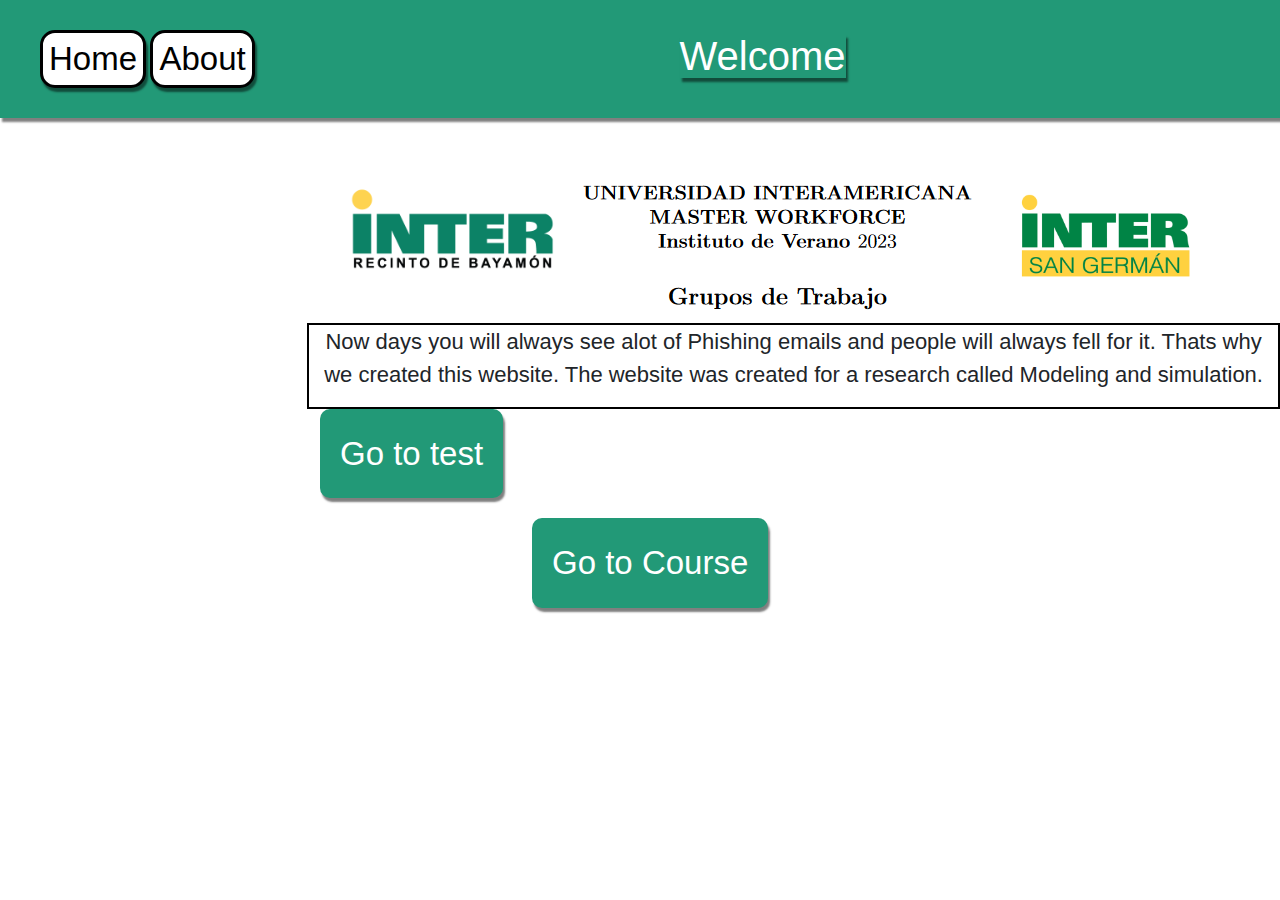
==== index.html @ 8c7a8329 "Added comments for better readability." ====
<!DOCTYPE html>
<html lang="en">

<head>
  <meta charset="utf-8" />
  <meta name="viewport" content="width=device-width, initial-scale=1" />

  <title>Phishing identification</title>

  <link href="CSS/style.css" type="text/css" rel="stylesheet" />
  <link rel="stylesheet" href="https://cdn.jsdelivr.net/npm/bootstrap@4.4.1/dist/css/bootstrap.min.css"
    integrity="sha384-Vkoo8x4CGsO3+Hhxv8T/Q5PaXtkKtu6ug5TOeNV6gBiFeWPGFN9MuhOf23Q9Ifjh" crossorigin="anonymous">
</head>

<body>

  <!-- Nav bar -->
  <div id="header">

    <div id="nav">

      <ul>
        <li><a href=""><button>Home</button></a></li>
        <li><a href=""><button>About</button></a></li>
        <l1 id="welcome-animation">Welcome</l1>
      </ul>

    </div>

  </div>
  <!-- Nav bar end -->

  <!-- Master Workforce img -->
  <img src="./images/Screenshot 2023-06-25 at 22-55-51 GruposProf_Est_MasterWorkforce_Junio2023 (6).pdf.png">

  <!-- Intro -->
  <div id=paragraph>

    <p>
      Now days you will always see alot of Phishing emails and people will always fell for it.
      Thats why we created this website. The website was created for a research called Modeling and simulation.
    </p>

  </div>
  <!-- Intro end -->

  <!-- Sidebar -->
  <div>

    <a href="quiz_page.html">
      <button id="test">Go to test</button>
    </a>
    <a href="course.html">
      <button id="test2">Go to Course</button>
    </a>

  </div>
  <!-- Sidebar end -->

</body>

</html>
---- CSS/style.css ----
body {
  background-color: rgb(213, 224, 232);
  margin: 0;
}


#test {/*Buttons */
  font-family: sans-serif;
  font-size: 33px;
  font-family: sans-serif;
  box-shadow: 2px 4px 2px rgba(0, 0, 0, 0.5);
  background-color: #297;
  color: #fff;
  border: 0px;
  border-radius: 10px;
  padding: 20px;
  cursor: pointer;
  margin-bottom: 20px;
  margin-left: 25%;
  transition: font-size 35px;
}

#test2 {
  font-family: sans-serif;
  font-size: 33px;
  font-family: sans-serif;
  box-shadow: 2px 4px 2px rgba(0, 0, 0, 0.5);
  background-color: #297;
  color: #fff;
  border: 0px;
  border-radius: 10px;
  padding: 20px;
  cursor: pointer;
  margin-bottom: 100px;
  margin-left: 532px;
  margin-right: 400px;
}

#test3 {
  font-family: sans-serif;
  font-size: 33px;
  background-color: #297;
  color: #fff;
  font-family: sans-serif;
  box-shadow: 2px 4px 2px rgba(0, 0, 0, 0.5);
  border: 0px;
  border-radius: 10px;
  padding: 20px;
  cursor: pointer;
  margin-bottom: 20px;
  margin-left: 50%;
}

#test:hover {
  background-color: #3a8;
}

#test2:hover {
  background-color: #3a8;
}

#test3:hover {
  background-color: #3a8;
}

#nav {
  text-align: left;
  font-family: sans-serif;
  box-shadow: 2px 4px 2px rgba(0, 0, 0, 0.5);
  border-color: black;
  padding-top: 0px;
}

#header {
  background-color: #297;
  position: sticky;
  top: 0;
  left: 0;
  right: 0;
  width: 100%;
}

#question-style section {
  margin-left: 36.5%;
  border: 5px solid black;
  margin-bottom: 10px;
  width: 500px;
  font-size: 25px;
  background-color: #fff;
}

label:hover {
  background-color: #3a8;
}

@keyframes welcome {
  0% {
    opacity: 0;
  }

  100% {
    opacity: 1;
  }
}

#welcome-animation {
  font-size: 40px;
  font-family: sans-serif;
  box-shadow: 2px 4px 2px rgba(0, 0, 0, 0.5);
  color: #fff;
  margin-left: 33.9%;
  padding-top: 0px;
  animation-name: welcome;
  animation-duration: 4s;
}

ul li button {
  border: 3px solid black;
  border-radius: 15px;
  background-color: #fff;
  font-size: 33px;
  font-family: sans-serif;
  box-shadow: 2px 4px 2px rgba(0, 0, 0, 0.5);
  cursor: pointer;
  font-family: sans-serif;
  margin-top: 30px;
  margin-bottom: 30px;
}

ul li button:hover {
  background-color: yellow;
}

#paragraph {
  font-size: 22px;
  text-align: center;
  border: 2px solid black;
  margin-left: 24%;
  max-width: 1000px;
}

li {
  display: inline;
  align-items: center;
  text-align: center;
}

img {
  margin-left: 25%;
  margin-bottom: 10px;
}

h1 {
  text-align: center;
}
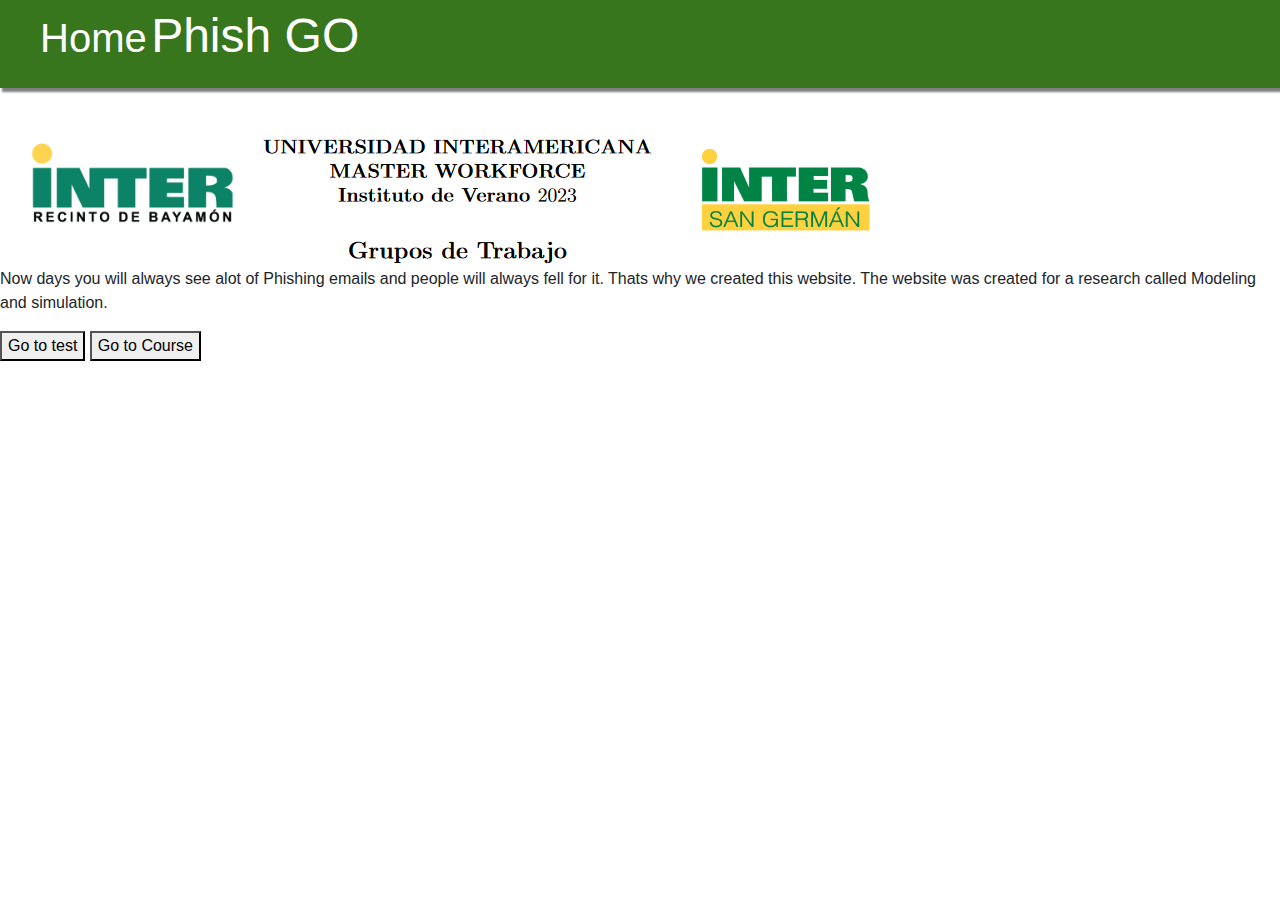
==== commit 5cad8b7e: "Changes to nav bar" ====
--- a/index.html
+++ b/index.html
@@ -7,7 +7,7 @@
 
   <title>Phishing identification</title>
 
-  <link href="CSS/style.css" type="text/css" rel="stylesheet" />
+  <link href="CSS/style.css" type="text/css" rel="stylesheet">
   <link rel="stylesheet" href="https://cdn.jsdelivr.net/npm/bootstrap@4.4.1/dist/css/bootstrap.min.css"
     integrity="sha384-Vkoo8x4CGsO3+Hhxv8T/Q5PaXtkKtu6ug5TOeNV6gBiFeWPGFN9MuhOf23Q9Ifjh" crossorigin="anonymous">
 </head>
@@ -20,9 +20,10 @@
     <div id="nav">
 
       <ul>
-        <li><a href=""><button>Home</button></a></li>
-        <li><a href=""><button>About</button></a></li>
-        <l1 id="welcome-animation">Welcome</l1>
+        <li><a id = "navlinks" href="index.html">Home</a></li>
+
+        <l1 id="logo">Phish GO</l1>
+
       </ul>
 
     </div>
--- a/CSS/style.css
+++ b/CSS/style.css
@@ -1,70 +1,35 @@
+:root {
+  --main-color: #ffffff;
+  --secondary-color1: #FBD37B;
+  --secondary-color2: #38761d;
+  --main-font: 'Poppins', sans-serif;
+}
+
 body {
-  background-color: rgb(213, 224, 232);
+  background-color: var(--main-color);
+  font-family: var(--main-font);
   margin: 0;
 }
 
-
-#test {/*Buttons */
-  font-family: sans-serif;
-  font-size: 33px;
-  font-family: sans-serif;
-  box-shadow: 2px 4px 2px rgba(0, 0, 0, 0.5);
-  background-color: #297;
-  color: #fff;
-  border: 0px;
-  border-radius: 10px;
-  padding: 20px;
-  cursor: pointer;
-  margin-bottom: 20px;
-  margin-left: 25%;
-  transition: font-size 35px;
+a {
+  text-decoration: none;
 }
 
-#test2 {
-  font-family: sans-serif;
-  font-size: 33px;
-  font-family: sans-serif;
-  box-shadow: 2px 4px 2px rgba(0, 0, 0, 0.5);
-  background-color: #297;
-  color: #fff;
-  border: 0px;
-  border-radius: 10px;
-  padding: 20px;
-  cursor: pointer;
-  margin-bottom: 100px;
-  margin-left: 532px;
-  margin-right: 400px;
+#navlinks {
+  text-decoration: none;
+  font-size: 2.5rem;
+  color: var(--main-color);
 }
 
-#test3 {
-  font-family: sans-serif;
-  font-size: 33px;
-  background-color: #297;
-  color: #fff;
-  font-family: sans-serif;
-  box-shadow: 2px 4px 2px rgba(0, 0, 0, 0.5);
-  border: 0px;
-  border-radius: 10px;
-  padding: 20px;
-  cursor: pointer;
-  margin-bottom: 20px;
-  margin-left: 50%;
-}
-
-#test:hover {
-  background-color: #3a8;
-}
-
-#test2:hover {
-  background-color: #3a8;
-}
-
-#test3:hover {
-  background-color: #3a8;
+#navlinks:hover {
+  color: var(--secondary-color1);
 }
 
 #nav {
-  text-align: left;
+  display: flex;
+  justify-content: space-between;
+  align-items: center;
+  text-align: center;
   font-family: sans-serif;
   box-shadow: 2px 4px 2px rgba(0, 0, 0, 0.5);
   border-color: black;
@@ -72,7 +37,7 @@
 }
 
 #header {
-  background-color: #297;
+  background-color: var(--secondary-color2);
   position: sticky;
   top: 0;
   left: 0;
@@ -80,63 +45,25 @@
   width: 100%;
 }
 
-#question-style section {
-  margin-left: 36.5%;
-  border: 5px solid black;
-  margin-bottom: 10px;
-  width: 500px;
-  font-size: 25px;
-  background-color: #fff;
-}
-
-label:hover {
-  background-color: #3a8;
-}
-
-@keyframes welcome {
+@keyframes fade-in {
   0% {
     opacity: 0;
+    transform: translateY(-20px);
   }
-
   100% {
     opacity: 1;
+    transform: translateY(0);
   }
 }
 
-#welcome-animation {
-  font-size: 40px;
-  font-family: sans-serif;
-  box-shadow: 2px 4px 2px rgba(0, 0, 0, 0.5);
+#logo {
+  font-size: 3rem;
+  font-family: var(--main-font);
   color: #fff;
-  margin-left: 33.9%;
-  padding-top: 0px;
-  animation-name: welcome;
-  animation-duration: 4s;
-}
-
-ul li button {
-  border: 3px solid black;
-  border-radius: 15px;
-  background-color: #fff;
-  font-size: 33px;
-  font-family: sans-serif;
-  box-shadow: 2px 4px 2px rgba(0, 0, 0, 0.5);
-  cursor: pointer;
-  font-family: sans-serif;
-  margin-top: 30px;
-  margin-bottom: 30px;
-}
-
-ul li button:hover {
-  background-color: yellow;
-}
-
-#paragraph {
-  font-size: 22px;
   text-align: center;
-  border: 2px solid black;
-  margin-left: 24%;
-  max-width: 1000px;
+  justify-content: center;
+  display: inline-block;
+  animation: fade-in 1s ease-in-out;
 }
 
 li {
@@ -145,11 +72,6 @@
   text-align: center;
 }
 
-img {
-  margin-left: 25%;
-  margin-bottom: 10px;
-}
-
 h1 {
   text-align: center;
-}+}
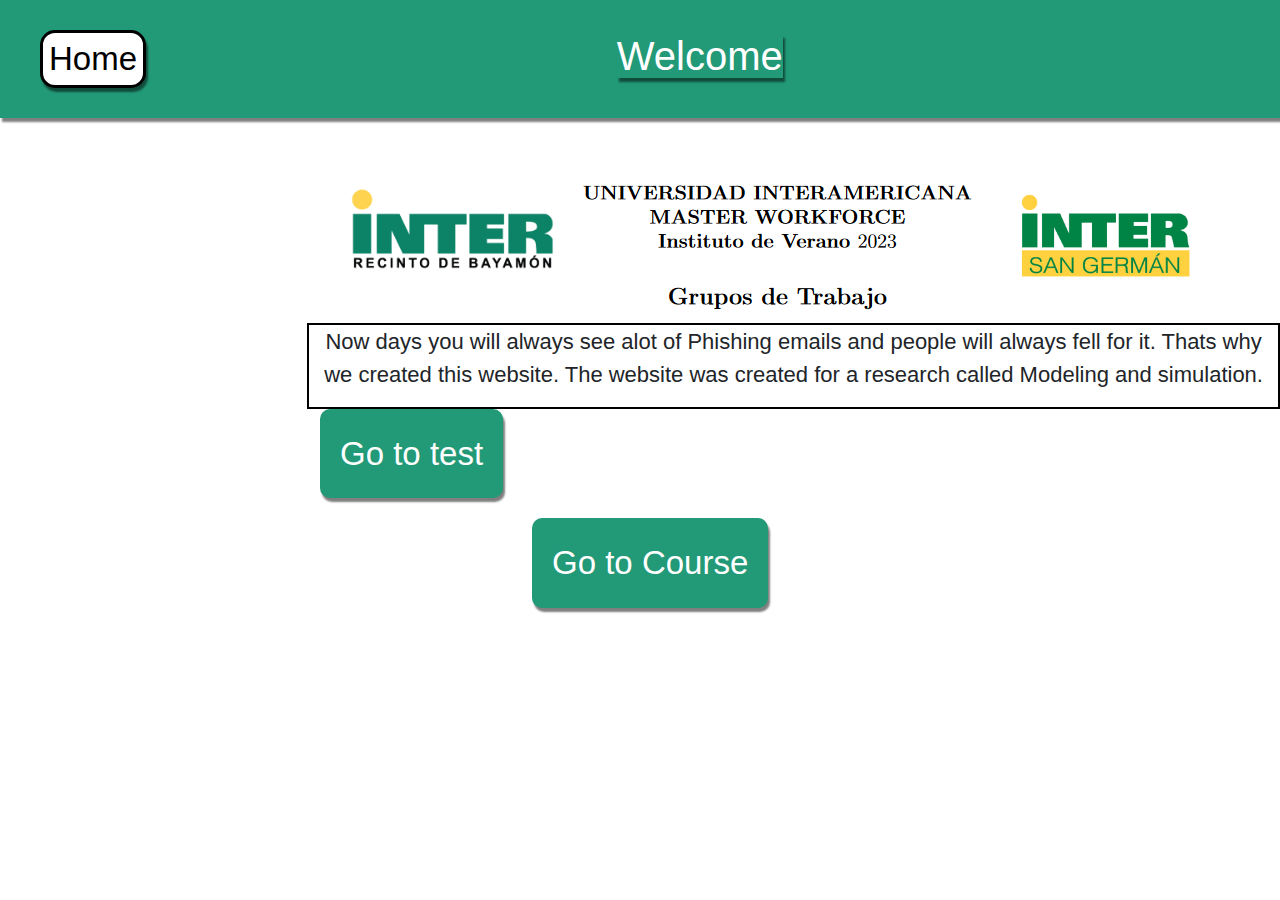
==== commit 75dbbcd6: "added questions" ====
--- a/index.html
+++ b/index.html
@@ -7,7 +7,7 @@
 
   <title>Phishing identification</title>
 
-  <link href="CSS/style.css" type="text/css" rel="stylesheet">
+  <link href="CSS/style.css" type="text/css" rel="stylesheet" />
   <link rel="stylesheet" href="https://cdn.jsdelivr.net/npm/bootstrap@4.4.1/dist/css/bootstrap.min.css"
     integrity="sha384-Vkoo8x4CGsO3+Hhxv8T/Q5PaXtkKtu6ug5TOeNV6gBiFeWPGFN9MuhOf23Q9Ifjh" crossorigin="anonymous">
 </head>
@@ -20,10 +20,8 @@
     <div id="nav">
 
       <ul>
-        <li><a id = "navlinks" href="index.html">Home</a></li>
-
-        <l1 id="logo">Phish GO</l1>
-
+        <li><a href=""><button>Home</button></a></li>
+        <l1 id="welcome-animation">Welcome</l1>
       </ul>
 
     </div>
@@ -59,5 +57,4 @@
   <!-- Sidebar end -->
 
 </body>
-
 </html>--- a/CSS/style.css
+++ b/CSS/style.css
@@ -1,35 +1,70 @@
-:root {
-  --main-color: #ffffff;
-  --secondary-color1: #FBD37B;
-  --secondary-color2: #38761d;
-  --main-font: 'Poppins', sans-serif;
-}
-
 body {
-  background-color: var(--main-color);
-  font-family: var(--main-font);
+  background-color: rgb(213, 224, 232);
   margin: 0;
 }
 
-a {
-  text-decoration: none;
+
+#test {/*Buttons */
+  font-family: sans-serif;
+  font-size: 33px;
+  font-family: sans-serif;
+  box-shadow: 2px 4px 2px rgba(0, 0, 0, 0.5);
+  background-color: #297;
+  color: #fff;
+  border: 0px;
+  border-radius: 10px;
+  padding: 20px;
+  cursor: pointer;
+  margin-bottom: 20px;
+  margin-left: 25%;
+  transition: font-size 35px;
 }
 
-#navlinks {
-  text-decoration: none;
-  font-size: 2.5rem;
-  color: var(--main-color);
+#test2 {
+  font-family: sans-serif;
+  font-size: 33px;
+  font-family: sans-serif;
+  box-shadow: 2px 4px 2px rgba(0, 0, 0, 0.5);
+  background-color: #297;
+  color: #fff;
+  border: 0px;
+  border-radius: 10px;
+  padding: 20px;
+  cursor: pointer;
+  margin-bottom: 100px;
+  margin-left: 532px;
+  margin-right: 400px;
 }
 
-#navlinks:hover {
-  color: var(--secondary-color1);
+#test3 {
+  font-family: sans-serif;
+  font-size: 33px;
+  background-color: #297;
+  color: #fff;
+  font-family: sans-serif;
+  box-shadow: 2px 4px 2px rgba(0, 0, 0, 0.5);
+  border: 0px;
+  border-radius: 10px;
+  padding: 20px;
+  cursor: pointer;
+  margin-bottom: 20px;
+  margin-left: 50%;
+}
+
+#test:hover {
+  background-color: #3a8;
+}
+
+#test2:hover {
+  background-color: #3a8;
+}
+
+#test3:hover {
+  background-color: #3a8;
 }
 
 #nav {
-  display: flex;
-  justify-content: space-between;
-  align-items: center;
-  text-align: center;
+  text-align: left;
   font-family: sans-serif;
   box-shadow: 2px 4px 2px rgba(0, 0, 0, 0.5);
   border-color: black;
@@ -37,7 +72,7 @@
 }
 
 #header {
-  background-color: var(--secondary-color2);
+  background-color: #297;
   position: sticky;
   top: 0;
   left: 0;
@@ -45,25 +80,74 @@
   width: 100%;
 }
 
-@keyframes fade-in {
+#question-style section {
+  margin-left: 36.5%;
+  border: 5px solid black;
+  margin-bottom: 10px;
+  width: 500px;
+  font-size: 25px;
+  background-color: #fff;
+}
+
+label:hover {
+  background-color: #3a8;
+}
+
+@keyframes welcome {
   0% {
     opacity: 0;
-    transform: translateY(-20px);
   }
+
   100% {
     opacity: 1;
-    transform: translateY(0);
   }
 }
 
-#logo {
-  font-size: 3rem;
-  font-family: var(--main-font);
+#welcome-animation {
+  font-size: 40px;
+  font-family: sans-serif;
+  box-shadow: 2px 4px 2px rgba(0, 0, 0, 0.5);
   color: #fff;
+  margin-left: 37.6%;
+  padding-top: 0px;
+  animation-name: welcome;
+  animation-duration: 4s;
+}
+
+#second-welcome-animation {
+  font-size: 40px;
+  font-family: sans-serif;
+  box-shadow: 2px 4px 2px rgba(0, 0, 0, 0.5);
+  color: #fff;
+  margin-left: 40%;
+  padding-top: 0px;
+  animation-name: welcome;
+  animation-duration: 4s;
+}
+
+ul li button {
+  border: 3px solid black;
+  border-radius: 15px;
+  background-color: #fff;
+  font-size: 33px;
+  font-family: sans-serif;
+  box-shadow: 2px 4px 2px rgba(0, 0, 0, 0.5);
+  cursor: pointer;
+  font-family: sans-serif;
+  margin-top: 30px;
+  margin-bottom: 30px;
+}
+
+ul li button:hover {
+  background-color: yellow;
+}
+
+#paragraph {
+  font-size: 22px;
   text-align: center;
-  justify-content: center;
-  display: inline-block;
-  animation: fade-in 1s ease-in-out;
+  border: 2px solid black;
+  margin-left: 24%;
+  max-width: 1000px;
 }
 
 li {
@@ -72,6 +156,11 @@
   text-align: center;
 }
 
+img {
+  margin-left: 25%;
+  margin-bottom: 10px;
+}
+
 h1 {
   text-align: center;
-}
+}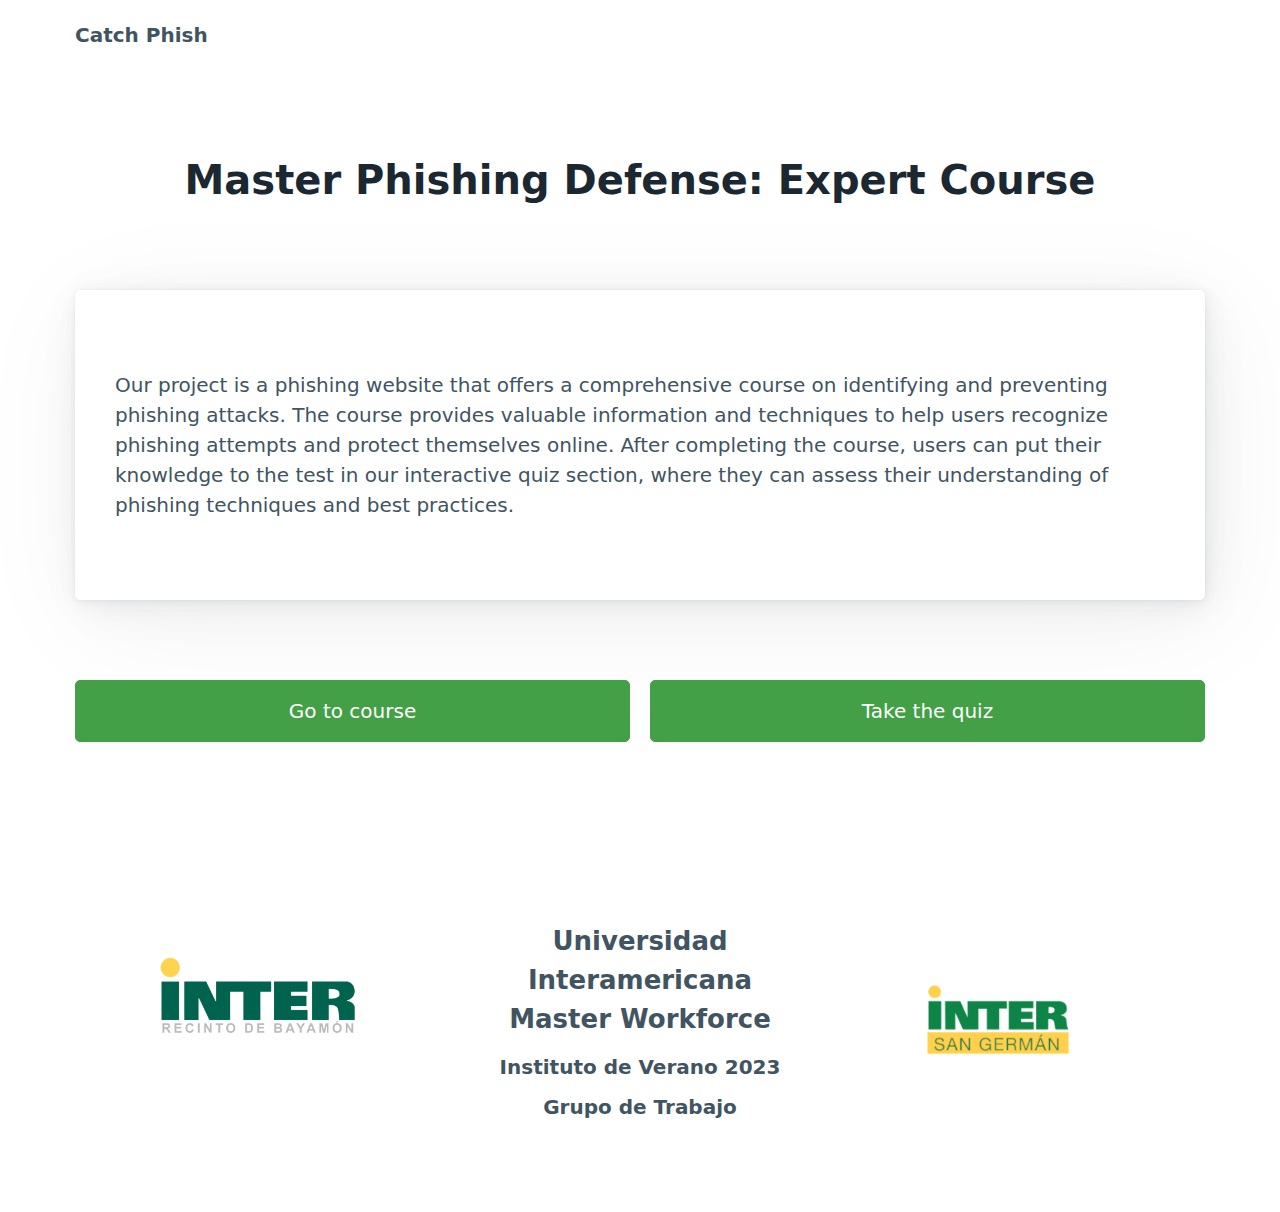
==== commit 916b1a26: "Website Remake" ====
--- a/index.html
+++ b/index.html
@@ -1,60 +1,65 @@
 <!DOCTYPE html>
 <html lang="en">
+  <head>
+    <meta charset="UTF-8" />
+    <meta name="viewport" content="width=device-width, initial-scale=1.0" />
+    <title>Catch Phish</title>
 
-<head>
-  <meta charset="utf-8" />
-  <meta name="viewport" content="width=device-width, initial-scale=1" />
+    <link rel="icon" type="image/x-icon" href="public/catchfitch.ico" />
+    <link rel="stylesheet" href="styles/pico.min.css" />
+    <link rel="stylesheet" href="styles/style.css" />
+  </head>
 
-  <title>Phishing identification</title>
+  <body class="container">
+    <nav>
+      <ul>
+        <li>
+          <a href="/"><strong>Catch Phish</strong></a>
+        </li>
+      </ul>
+    </nav>
 
-  <link href="CSS/style.css" type="text/css" rel="stylesheet" />
-  <link rel="stylesheet" href="https://cdn.jsdelivr.net/npm/bootstrap@4.4.1/dist/css/bootstrap.min.css"
-    integrity="sha384-Vkoo8x4CGsO3+Hhxv8T/Q5PaXtkKtu6ug5TOeNV6gBiFeWPGFN9MuhOf23Q9Ifjh" crossorigin="anonymous">
-</head>
+    <main>
+      <h1 class="page-heading">Master Phishing Defense: Expert Course</h1>
 
-<body>
+      <article>
+        Our project is a phishing website that offers a comprehensive course on
+        identifying and preventing phishing attacks. The course provides
+        valuable information and techniques to help users recognize phishing
+        attempts and protect themselves online. After completing the course,
+        users can put their knowledge to the test in our interactive quiz
+        section, where they can assess their understanding of phishing
+        techniques and best practices.
+      </article>
 
-  <!-- Nav bar -->
-  <div id="header">
+      <div class="grid">
+        <a href="/course.html"><button>Go to course</button></a>
+        <a href="/quiz.html"><button>Take the quiz</button></a>
+      </div>
+    </main>
 
-    <div id="nav">
+    <footer>
+      <div class="grid">
+        <div class="page-footer-img">
+          <img src="public/inter-bayamon-logo.png" alt="inter bayamon logo" />
+        </div>
 
-      <ul>
-        <li><a href=""><button>Home</button></a></li>
-        <l1 id="welcome-animation">Welcome</l1>
-      </ul>
+        <div class="page-footer-info">
+          <p class="page-footer-info-header">
+            <strong
+              >Universidad Interamericana <br />
+              Master Workforce</strong
+            >
+          </p>
 
-    </div>
+          <p><strong>Instituto de Verano 2023</strong></p>
+          <p><strong>Grupo de Trabajo</strong></p>
+        </div>
 
-  </div>
-  <!-- Nav bar end -->
-
-  <!-- Master Workforce img -->
-  <img src="./images/Screenshot 2023-06-25 at 22-55-51 GruposProf_Est_MasterWorkforce_Junio2023 (6).pdf.png">
-
-  <!-- Intro -->
-  <div id=paragraph>
-
-    <p>
-      Now days you will always see alot of Phishing emails and people will always fell for it.
-      Thats why we created this website. The website was created for a research called Modeling and simulation.
-    </p>
-
-  </div>
-  <!-- Intro end -->
-
-  <!-- Sidebar -->
-  <div>
-
-    <a href="quiz_page.html">
-      <button id="test">Go to test</button>
-    </a>
-    <a href="course.html">
-      <button id="test2">Go to Course</button>
-    </a>
-
-  </div>
-  <!-- Sidebar end -->
-
-</body>
-</html>+        <div class="page-footer-img">
+          <img src="public/inter-san-german.jpg" alt="inter san german logo" />
+        </div>
+      </div>
+    </footer>
+  </body>
+</html>
--- a/styles/pico.min.css
+++ b/styles/pico.min.css
@@ -0,0 +1,5 @@
+@charset "UTF-8";/*!
+ * Pico CSS v1.5.10 (https://picocss.com)
+ * Copyright 2019-2023 - Licensed under MIT
+ */:root{--font-family:system-ui,-apple-system,"Segoe UI","Roboto","Ubuntu","Cantarell","Noto Sans",sans-serif,"Apple Color Emoji","Segoe UI Emoji","Segoe UI Symbol","Noto Color Emoji";--line-height:1.5;--font-weight:400;--font-size:16px;--border-radius:0.25rem;--border-width:1px;--outline-width:3px;--spacing:1rem;--typography-spacing-vertical:1.5rem;--block-spacing-vertical:calc(var(--spacing) * 2);--block-spacing-horizontal:var(--spacing);--grid-spacing-vertical:0;--grid-spacing-horizontal:var(--spacing);--form-element-spacing-vertical:0.75rem;--form-element-spacing-horizontal:1rem;--nav-element-spacing-vertical:1rem;--nav-element-spacing-horizontal:0.5rem;--nav-link-spacing-vertical:0.5rem;--nav-link-spacing-horizontal:0.5rem;--form-label-font-weight:var(--font-weight);--transition:0.2s ease-in-out;--modal-overlay-backdrop-filter:blur(0.25rem)}@media (min-width:576px){:root{--font-size:17px}}@media (min-width:768px){:root{--font-size:18px}}@media (min-width:992px){:root{--font-size:19px}}@media (min-width:1200px){:root{--font-size:20px}}@media (min-width:576px){body>footer,body>header,body>main,section{--block-spacing-vertical:calc(var(--spacing) * 2.5)}}@media (min-width:768px){body>footer,body>header,body>main,section{--block-spacing-vertical:calc(var(--spacing) * 3)}}@media (min-width:992px){body>footer,body>header,body>main,section{--block-spacing-vertical:calc(var(--spacing) * 3.5)}}@media (min-width:1200px){body>footer,body>header,body>main,section{--block-spacing-vertical:calc(var(--spacing) * 4)}}@media (min-width:576px){article{--block-spacing-horizontal:calc(var(--spacing) * 1.25)}}@media (min-width:768px){article{--block-spacing-horizontal:calc(var(--spacing) * 1.5)}}@media (min-width:992px){article{--block-spacing-horizontal:calc(var(--spacing) * 1.75)}}@media (min-width:1200px){article{--block-spacing-horizontal:calc(var(--spacing) * 2)}}dialog>article{--block-spacing-vertical:calc(var(--spacing) * 2);--block-spacing-horizontal:var(--spacing)}@media (min-width:576px){dialog>article{--block-spacing-vertical:calc(var(--spacing) * 2.5);--block-spacing-horizontal:calc(var(--spacing) * 1.25)}}@media (min-width:768px){dialog>article{--block-spacing-vertical:calc(var(--spacing) * 3);--block-spacing-horizontal:calc(var(--spacing) * 1.5)}}a{--text-decoration:none}a.contrast,a.secondary{--text-decoration:underline}small{--font-size:0.875em}h1,h2,h3,h4,h5,h6{--font-weight:700}h1{--font-size:2rem;--typography-spacing-vertical:3rem}h2{--font-size:1.75rem;--typography-spacing-vertical:2.625rem}h3{--font-size:1.5rem;--typography-spacing-vertical:2.25rem}h4{--font-size:1.25rem;--typography-spacing-vertical:1.874rem}h5{--font-size:1.125rem;--typography-spacing-vertical:1.6875rem}[type=checkbox],[type=radio]{--border-width:2px}[type=checkbox][role=switch]{--border-width:3px}tfoot td,tfoot th,thead td,thead th{--border-width:3px}:not(thead,tfoot)>*>td{--font-size:0.875em}code,kbd,pre,samp{--font-family:"Menlo","Consolas","Roboto Mono","Ubuntu Monospace","Noto Mono","Oxygen Mono","Liberation Mono",monospace,"Apple Color Emoji","Segoe UI Emoji","Segoe UI Symbol","Noto Color Emoji"}kbd{--font-weight:bolder}:root:not([data-theme=dark]),[data-theme=light]{--background-color:#fff;--color:hsl(205, 20%, 32%);--h1-color:hsl(205, 30%, 15%);--h2-color:#24333e;--h3-color:hsl(205, 25%, 23%);--h4-color:#374956;--h5-color:hsl(205, 20%, 32%);--h6-color:#4d606d;--muted-color:hsl(205, 10%, 50%);--muted-border-color:hsl(205, 20%, 94%);--primary:hsl(195, 85%, 41%);--primary-hover:hsl(195, 90%, 32%);--primary-focus:rgba(16, 149, 193, 0.125);--primary-inverse:#fff;--secondary:hsl(205, 15%, 41%);--secondary-hover:hsl(205, 20%, 32%);--secondary-focus:rgba(89, 107, 120, 0.125);--secondary-inverse:#fff;--contrast:hsl(205, 30%, 15%);--contrast-hover:#000;--contrast-focus:rgba(89, 107, 120, 0.125);--contrast-inverse:#fff;--mark-background-color:#fff2ca;--mark-color:#543a26;--ins-color:#388e3c;--del-color:#c62828;--blockquote-border-color:var(--muted-border-color);--blockquote-footer-color:var(--muted-color);--button-box-shadow:0 0 0 rgba(0, 0, 0, 0);--button-hover-box-shadow:0 0 0 rgba(0, 0, 0, 0);--form-element-background-color:transparent;--form-element-border-color:hsl(205, 14%, 68%);--form-element-color:var(--color);--form-element-placeholder-color:var(--muted-color);--form-element-active-background-color:transparent;--form-element-active-border-color:var(--primary);--form-element-focus-color:var(--primary-focus);--form-element-disabled-background-color:hsl(205, 18%, 86%);--form-element-disabled-border-color:hsl(205, 14%, 68%);--form-element-disabled-opacity:0.5;--form-element-invalid-border-color:#c62828;--form-element-invalid-active-border-color:#d32f2f;--form-element-invalid-focus-color:rgba(211, 47, 47, 0.125);--form-element-valid-border-color:#388e3c;--form-element-valid-active-border-color:#43a047;--form-element-valid-focus-color:rgba(67, 160, 71, 0.125);--switch-background-color:hsl(205, 16%, 77%);--switch-color:var(--primary-inverse);--switch-checked-background-color:var(--primary);--range-border-color:hsl(205, 18%, 86%);--range-active-border-color:hsl(205, 16%, 77%);--range-thumb-border-color:var(--background-color);--range-thumb-color:var(--secondary);--range-thumb-hover-color:var(--secondary-hover);--range-thumb-active-color:var(--primary);--table-border-color:var(--muted-border-color);--table-row-stripped-background-color:#f6f8f9;--code-background-color:hsl(205, 20%, 94%);--code-color:var(--muted-color);--code-kbd-background-color:var(--contrast);--code-kbd-color:var(--contrast-inverse);--code-tag-color:hsl(330, 40%, 50%);--code-property-color:hsl(185, 40%, 40%);--code-value-color:hsl(40, 20%, 50%);--code-comment-color:hsl(205, 14%, 68%);--accordion-border-color:var(--muted-border-color);--accordion-close-summary-color:var(--color);--accordion-open-summary-color:var(--muted-color);--card-background-color:var(--background-color);--card-border-color:var(--muted-border-color);--card-box-shadow:0.0145rem 0.029rem 0.174rem rgba(27, 40, 50, 0.01698),0.0335rem 0.067rem 0.402rem rgba(27, 40, 50, 0.024),0.0625rem 0.125rem 0.75rem rgba(27, 40, 50, 0.03),0.1125rem 0.225rem 1.35rem rgba(27, 40, 50, 0.036),0.2085rem 0.417rem 2.502rem rgba(27, 40, 50, 0.04302),0.5rem 1rem 6rem rgba(27, 40, 50, 0.06),0 0 0 0.0625rem rgba(27, 40, 50, 0.015);--card-sectionning-background-color:#fbfbfc;--dropdown-background-color:#fbfbfc;--dropdown-border-color:#e1e6eb;--dropdown-box-shadow:var(--card-box-shadow);--dropdown-color:var(--color);--dropdown-hover-background-color:hsl(205, 20%, 94%);--modal-overlay-background-color:rgba(213, 220, 226, 0.7);--progress-background-color:hsl(205, 18%, 86%);--progress-color:var(--primary);--loading-spinner-opacity:0.5;--tooltip-background-color:var(--contrast);--tooltip-color:var(--contrast-inverse);--icon-checkbox:url("data:image/svg+xml,%3Csvg xmlns='http://www.w3.org/2000/svg' width='24' height='24' viewBox='0 0 24 24' fill='none' stroke='rgb(255, 255, 255)' stroke-width='4' stroke-linecap='round' stroke-linejoin='round'%3E%3Cpolyline points='20 6 9 17 4 12'%3E%3C/polyline%3E%3C/svg%3E");--icon-chevron:url("data:image/svg+xml,%3Csvg xmlns='http://www.w3.org/2000/svg' width='24' height='24' viewBox='0 0 24 24' fill='none' stroke='rgb(65, 84, 98)' stroke-width='2' stroke-linecap='round' stroke-linejoin='round'%3E%3Cpolyline points='6 9 12 15 18 9'%3E%3C/polyline%3E%3C/svg%3E");--icon-chevron-button:url("data:image/svg+xml,%3Csvg xmlns='http://www.w3.org/2000/svg' width='24' height='24' viewBox='0 0 24 24' fill='none' stroke='rgb(255, 255, 255)' stroke-width='2' stroke-linecap='round' stroke-linejoin='round'%3E%3Cpolyline points='6 9 12 15 18 9'%3E%3C/polyline%3E%3C/svg%3E");--icon-chevron-button-inverse:url("data:image/svg+xml,%3Csvg xmlns='http://www.w3.org/2000/svg' width='24' height='24' viewBox='0 0 24 24' fill='none' stroke='rgb(255, 255, 255)' stroke-width='2' stroke-linecap='round' stroke-linejoin='round'%3E%3Cpolyline points='6 9 12 15 18 9'%3E%3C/polyline%3E%3C/svg%3E");--icon-close:url("data:image/svg+xml,%3Csvg xmlns='http://www.w3.org/2000/svg' width='24' height='24' viewBox='0 0 24 24' fill='none' stroke='rgb(115, 130, 140)' stroke-width='4' stroke-linecap='round' stroke-linejoin='round'%3E%3Cline x1='18' y1='6' x2='6' y2='18'%3E%3C/line%3E%3Cline x1='6' y1='6' x2='18' y2='18'%3E%3C/line%3E%3C/svg%3E");--icon-date:url("data:image/svg+xml,%3Csvg xmlns='http://www.w3.org/2000/svg' width='24' height='24' viewBox='0 0 24 24' fill='none' stroke='rgb(65, 84, 98)' stroke-width='2' stroke-linecap='round' stroke-linejoin='round'%3E%3Crect x='3' y='4' width='18' height='18' rx='2' ry='2'%3E%3C/rect%3E%3Cline x1='16' y1='2' x2='16' y2='6'%3E%3C/line%3E%3Cline x1='8' y1='2' x2='8' y2='6'%3E%3C/line%3E%3Cline x1='3' y1='10' x2='21' y2='10'%3E%3C/line%3E%3C/svg%3E");--icon-invalid:url("data:image/svg+xml,%3Csvg xmlns='http://www.w3.org/2000/svg' width='24' height='24' viewBox='0 0 24 24' fill='none' stroke='rgb(198, 40, 40)' stroke-width='2' stroke-linecap='round' stroke-linejoin='round'%3E%3Ccircle cx='12' cy='12' r='10'%3E%3C/circle%3E%3Cline x1='12' y1='8' x2='12' y2='12'%3E%3C/line%3E%3Cline x1='12' y1='16' x2='12.01' y2='16'%3E%3C/line%3E%3C/svg%3E");--icon-minus:url("data:image/svg+xml,%3Csvg xmlns='http://www.w3.org/2000/svg' width='24' height='24' viewBox='0 0 24 24' fill='none' stroke='rgb(255, 255, 255)' stroke-width='4' stroke-linecap='round' stroke-linejoin='round'%3E%3Cline x1='5' y1='12' x2='19' y2='12'%3E%3C/line%3E%3C/svg%3E");--icon-search:url("data:image/svg+xml,%3Csvg xmlns='http://www.w3.org/2000/svg' width='24' height='24' viewBox='0 0 24 24' fill='none' stroke='rgb(65, 84, 98)' stroke-width='2' stroke-linecap='round' stroke-linejoin='round'%3E%3Ccircle cx='11' cy='11' r='8'%3E%3C/circle%3E%3Cline x1='21' y1='21' x2='16.65' y2='16.65'%3E%3C/line%3E%3C/svg%3E");--icon-time:url("data:image/svg+xml,%3Csvg xmlns='http://www.w3.org/2000/svg' width='24' height='24' viewBox='0 0 24 24' fill='none' stroke='rgb(65, 84, 98)' stroke-width='2' stroke-linecap='round' stroke-linejoin='round'%3E%3Ccircle cx='12' cy='12' r='10'%3E%3C/circle%3E%3Cpolyline points='12 6 12 12 16 14'%3E%3C/polyline%3E%3C/svg%3E");--icon-valid:url("data:image/svg+xml,%3Csvg xmlns='http://www.w3.org/2000/svg' width='24' height='24' viewBox='0 0 24 24' fill='none' stroke='rgb(56, 142, 60)' stroke-width='3' stroke-linecap='round' stroke-linejoin='round'%3E%3Cpolyline points='20 6 9 17 4 12'%3E%3C/polyline%3E%3C/svg%3E");color-scheme:light}@media only screen and (prefers-color-scheme:dark){:root:not([data-theme]){--background-color:#11191f;--color:hsl(205, 16%, 77%);--h1-color:hsl(205, 20%, 94%);--h2-color:#e1e6eb;--h3-color:hsl(205, 18%, 86%);--h4-color:#c8d1d8;--h5-color:hsl(205, 16%, 77%);--h6-color:#afbbc4;--muted-color:hsl(205, 10%, 50%);--muted-border-color:#1f2d38;--primary:hsl(195, 85%, 41%);--primary-hover:hsl(195, 80%, 50%);--primary-focus:rgba(16, 149, 193, 0.25);--primary-inverse:#fff;--secondary:hsl(205, 15%, 41%);--secondary-hover:hsl(205, 10%, 50%);--secondary-focus:rgba(115, 130, 140, 0.25);--secondary-inverse:#fff;--contrast:hsl(205, 20%, 94%);--contrast-hover:#fff;--contrast-focus:rgba(115, 130, 140, 0.25);--contrast-inverse:#000;--mark-background-color:#d1c284;--mark-color:#11191f;--ins-color:#388e3c;--del-color:#c62828;--blockquote-border-color:var(--muted-border-color);--blockquote-footer-color:var(--muted-color);--button-box-shadow:0 0 0 rgba(0, 0, 0, 0);--button-hover-box-shadow:0 0 0 rgba(0, 0, 0, 0);--form-element-background-color:#11191f;--form-element-border-color:#374956;--form-element-color:var(--color);--form-element-placeholder-color:var(--muted-color);--form-element-active-background-color:var(--form-element-background-color);--form-element-active-border-color:var(--primary);--form-element-focus-color:var(--primary-focus);--form-element-disabled-background-color:hsl(205, 25%, 23%);--form-element-disabled-border-color:hsl(205, 20%, 32%);--form-element-disabled-opacity:0.5;--form-element-invalid-border-color:#b71c1c;--form-element-invalid-active-border-color:#c62828;--form-element-invalid-focus-color:rgba(198, 40, 40, 0.25);--form-element-valid-border-color:#2e7d32;--form-element-valid-active-border-color:#388e3c;--form-element-valid-focus-color:rgba(56, 142, 60, 0.25);--switch-background-color:#374956;--switch-color:var(--primary-inverse);--switch-checked-background-color:var(--primary);--range-border-color:#24333e;--range-active-border-color:hsl(205, 25%, 23%);--range-thumb-border-color:var(--background-color);--range-thumb-color:var(--secondary);--range-thumb-hover-color:var(--secondary-hover);--range-thumb-active-color:var(--primary);--table-border-color:var(--muted-border-color);--table-row-stripped-background-color:rgba(115, 130, 140, 0.05);--code-background-color:#18232c;--code-color:var(--muted-color);--code-kbd-background-color:var(--contrast);--code-kbd-color:var(--contrast-inverse);--code-tag-color:hsl(330, 30%, 50%);--code-property-color:hsl(185, 30%, 50%);--code-value-color:hsl(40, 10%, 50%);--code-comment-color:#4d606d;--accordion-border-color:var(--muted-border-color);--accordion-active-summary-color:var(--primary);--accordion-close-summary-color:var(--color);--accordion-open-summary-color:var(--muted-color);--card-background-color:#141e26;--card-border-color:var(--card-background-color);--card-box-shadow:0.0145rem 0.029rem 0.174rem rgba(0, 0, 0, 0.01698),0.0335rem 0.067rem 0.402rem rgba(0, 0, 0, 0.024),0.0625rem 0.125rem 0.75rem rgba(0, 0, 0, 0.03),0.1125rem 0.225rem 1.35rem rgba(0, 0, 0, 0.036),0.2085rem 0.417rem 2.502rem rgba(0, 0, 0, 0.04302),0.5rem 1rem 6rem rgba(0, 0, 0, 0.06),0 0 0 0.0625rem rgba(0, 0, 0, 0.015);--card-sectionning-background-color:#18232c;--dropdown-background-color:hsl(205, 30%, 15%);--dropdown-border-color:#24333e;--dropdown-box-shadow:var(--card-box-shadow);--dropdown-color:var(--color);--dropdown-hover-background-color:rgba(36, 51, 62, 0.75);--modal-overlay-background-color:rgba(36, 51, 62, 0.8);--progress-background-color:#24333e;--progress-color:var(--primary);--loading-spinner-opacity:0.5;--tooltip-background-color:var(--contrast);--tooltip-color:var(--contrast-inverse);--icon-checkbox:url("data:image/svg+xml,%3Csvg xmlns='http://www.w3.org/2000/svg' width='24' height='24' viewBox='0 0 24 24' fill='none' stroke='rgb(255, 255, 255)' stroke-width='4' stroke-linecap='round' stroke-linejoin='round'%3E%3Cpolyline points='20 6 9 17 4 12'%3E%3C/polyline%3E%3C/svg%3E");--icon-chevron:url("data:image/svg+xml,%3Csvg xmlns='http://www.w3.org/2000/svg' width='24' height='24' viewBox='0 0 24 24' fill='none' stroke='rgb(162, 175, 185)' stroke-width='2' stroke-linecap='round' stroke-linejoin='round'%3E%3Cpolyline points='6 9 12 15 18 9'%3E%3C/polyline%3E%3C/svg%3E");--icon-chevron-button:url("data:image/svg+xml,%3Csvg xmlns='http://www.w3.org/2000/svg' width='24' height='24' viewBox='0 0 24 24' fill='none' stroke='rgb(255, 255, 255)' stroke-width='2' stroke-linecap='round' stroke-linejoin='round'%3E%3Cpolyline points='6 9 12 15 18 9'%3E%3C/polyline%3E%3C/svg%3E");--icon-chevron-button-inverse:url("data:image/svg+xml,%3Csvg xmlns='http://www.w3.org/2000/svg' width='24' height='24' viewBox='0 0 24 24' fill='none' stroke='rgb(0, 0, 0)' stroke-width='2' stroke-linecap='round' stroke-linejoin='round'%3E%3Cpolyline points='6 9 12 15 18 9'%3E%3C/polyline%3E%3C/svg%3E");--icon-close:url("data:image/svg+xml,%3Csvg xmlns='http://www.w3.org/2000/svg' width='24' height='24' viewBox='0 0 24 24' fill='none' stroke='rgb(115, 130, 140)' stroke-width='4' stroke-linecap='round' stroke-linejoin='round'%3E%3Cline x1='18' y1='6' x2='6' y2='18'%3E%3C/line%3E%3Cline x1='6' y1='6' x2='18' y2='18'%3E%3C/line%3E%3C/svg%3E");--icon-date:url("data:image/svg+xml,%3Csvg xmlns='http://www.w3.org/2000/svg' width='24' height='24' viewBox='0 0 24 24' fill='none' stroke='rgb(162, 175, 185)' stroke-width='2' stroke-linecap='round' stroke-linejoin='round'%3E%3Crect x='3' y='4' width='18' height='18' rx='2' ry='2'%3E%3C/rect%3E%3Cline x1='16' y1='2' x2='16' y2='6'%3E%3C/line%3E%3Cline x1='8' y1='2' x2='8' y2='6'%3E%3C/line%3E%3Cline x1='3' y1='10' x2='21' y2='10'%3E%3C/line%3E%3C/svg%3E");--icon-invalid:url("data:image/svg+xml,%3Csvg xmlns='http://www.w3.org/2000/svg' width='24' height='24' viewBox='0 0 24 24' fill='none' stroke='rgb(183, 28, 28)' stroke-width='2' stroke-linecap='round' stroke-linejoin='round'%3E%3Ccircle cx='12' cy='12' r='10'%3E%3C/circle%3E%3Cline x1='12' y1='8' x2='12' y2='12'%3E%3C/line%3E%3Cline x1='12' y1='16' x2='12.01' y2='16'%3E%3C/line%3E%3C/svg%3E");--icon-minus:url("data:image/svg+xml,%3Csvg xmlns='http://www.w3.org/2000/svg' width='24' height='24' viewBox='0 0 24 24' fill='none' stroke='rgb(255, 255, 255)' stroke-width='4' stroke-linecap='round' stroke-linejoin='round'%3E%3Cline x1='5' y1='12' x2='19' y2='12'%3E%3C/line%3E%3C/svg%3E");--icon-search:url("data:image/svg+xml,%3Csvg xmlns='http://www.w3.org/2000/svg' width='24' height='24' viewBox='0 0 24 24' fill='none' stroke='rgb(162, 175, 185)' stroke-width='2' stroke-linecap='round' stroke-linejoin='round'%3E%3Ccircle cx='11' cy='11' r='8'%3E%3C/circle%3E%3Cline x1='21' y1='21' x2='16.65' y2='16.65'%3E%3C/line%3E%3C/svg%3E");--icon-time:url("data:image/svg+xml,%3Csvg xmlns='http://www.w3.org/2000/svg' width='24' height='24' viewBox='0 0 24 24' fill='none' stroke='rgb(162, 175, 185)' stroke-width='2' stroke-linecap='round' stroke-linejoin='round'%3E%3Ccircle cx='12' cy='12' r='10'%3E%3C/circle%3E%3Cpolyline points='12 6 12 12 16 14'%3E%3C/polyline%3E%3C/svg%3E");--icon-valid:url("data:image/svg+xml,%3Csvg xmlns='http://www.w3.org/2000/svg' width='24' height='24' viewBox='0 0 24 24' fill='none' stroke='rgb(46, 125, 50)' stroke-width='3' stroke-linecap='round' stroke-linejoin='round'%3E%3Cpolyline points='20 6 9 17 4 12'%3E%3C/polyline%3E%3C/svg%3E");color-scheme:dark}}[data-theme=dark]{--background-color:#11191f;--color:hsl(205, 16%, 77%);--h1-color:hsl(205, 20%, 94%);--h2-color:#e1e6eb;--h3-color:hsl(205, 18%, 86%);--h4-color:#c8d1d8;--h5-color:hsl(205, 16%, 77%);--h6-color:#afbbc4;--muted-color:hsl(205, 10%, 50%);--muted-border-color:#1f2d38;--primary:hsl(195, 85%, 41%);--primary-hover:hsl(195, 80%, 50%);--primary-focus:rgba(16, 149, 193, 0.25);--primary-inverse:#fff;--secondary:hsl(205, 15%, 41%);--secondary-hover:hsl(205, 10%, 50%);--secondary-focus:rgba(115, 130, 140, 0.25);--secondary-inverse:#fff;--contrast:hsl(205, 20%, 94%);--contrast-hover:#fff;--contrast-focus:rgba(115, 130, 140, 0.25);--contrast-inverse:#000;--mark-background-color:#d1c284;--mark-color:#11191f;--ins-color:#388e3c;--del-color:#c62828;--blockquote-border-color:var(--muted-border-color);--blockquote-footer-color:var(--muted-color);--button-box-shadow:0 0 0 rgba(0, 0, 0, 0);--button-hover-box-shadow:0 0 0 rgba(0, 0, 0, 0);--form-element-background-color:#11191f;--form-element-border-color:#374956;--form-element-color:var(--color);--form-element-placeholder-color:var(--muted-color);--form-element-active-background-color:var(--form-element-background-color);--form-element-active-border-color:var(--primary);--form-element-focus-color:var(--primary-focus);--form-element-disabled-background-color:hsl(205, 25%, 23%);--form-element-disabled-border-color:hsl(205, 20%, 32%);--form-element-disabled-opacity:0.5;--form-element-invalid-border-color:#b71c1c;--form-element-invalid-active-border-color:#c62828;--form-element-invalid-focus-color:rgba(198, 40, 40, 0.25);--form-element-valid-border-color:#2e7d32;--form-element-valid-active-border-color:#388e3c;--form-element-valid-focus-color:rgba(56, 142, 60, 0.25);--switch-background-color:#374956;--switch-color:var(--primary-inverse);--switch-checked-background-color:var(--primary);--range-border-color:#24333e;--range-active-border-color:hsl(205, 25%, 23%);--range-thumb-border-color:var(--background-color);--range-thumb-color:var(--secondary);--range-thumb-hover-color:var(--secondary-hover);--range-thumb-active-color:var(--primary);--table-border-color:var(--muted-border-color);--table-row-stripped-background-color:rgba(115, 130, 140, 0.05);--code-background-color:#18232c;--code-color:var(--muted-color);--code-kbd-background-color:var(--contrast);--code-kbd-color:var(--contrast-inverse);--code-tag-color:hsl(330, 30%, 50%);--code-property-color:hsl(185, 30%, 50%);--code-value-color:hsl(40, 10%, 50%);--code-comment-color:#4d606d;--accordion-border-color:var(--muted-border-color);--accordion-active-summary-color:var(--primary);--accordion-close-summary-color:var(--color);--accordion-open-summary-color:var(--muted-color);--card-background-color:#141e26;--card-border-color:var(--card-background-color);--card-box-shadow:0.0145rem 0.029rem 0.174rem rgba(0, 0, 0, 0.01698),0.0335rem 0.067rem 0.402rem rgba(0, 0, 0, 0.024),0.0625rem 0.125rem 0.75rem rgba(0, 0, 0, 0.03),0.1125rem 0.225rem 1.35rem rgba(0, 0, 0, 0.036),0.2085rem 0.417rem 2.502rem rgba(0, 0, 0, 0.04302),0.5rem 1rem 6rem rgba(0, 0, 0, 0.06),0 0 0 0.0625rem rgba(0, 0, 0, 0.015);--card-sectionning-background-color:#18232c;--dropdown-background-color:hsl(205, 30%, 15%);--dropdown-border-color:#24333e;--dropdown-box-shadow:var(--card-box-shadow);--dropdown-color:var(--color);--dropdown-hover-background-color:rgba(36, 51, 62, 0.75);--modal-overlay-background-color:rgba(36, 51, 62, 0.8);--progress-background-color:#24333e;--progress-color:var(--primary);--loading-spinner-opacity:0.5;--tooltip-background-color:var(--contrast);--tooltip-color:var(--contrast-inverse);--icon-checkbox:url("data:image/svg+xml,%3Csvg xmlns='http://www.w3.org/2000/svg' width='24' height='24' viewBox='0 0 24 24' fill='none' stroke='rgb(255, 255, 255)' stroke-width='4' stroke-linecap='round' stroke-linejoin='round'%3E%3Cpolyline points='20 6 9 17 4 12'%3E%3C/polyline%3E%3C/svg%3E");--icon-chevron:url("data:image/svg+xml,%3Csvg xmlns='http://www.w3.org/2000/svg' width='24' height='24' viewBox='0 0 24 24' fill='none' stroke='rgb(162, 175, 185)' stroke-width='2' stroke-linecap='round' stroke-linejoin='round'%3E%3Cpolyline points='6 9 12 15 18 9'%3E%3C/polyline%3E%3C/svg%3E");--icon-chevron-button:url("data:image/svg+xml,%3Csvg xmlns='http://www.w3.org/2000/svg' width='24' height='24' viewBox='0 0 24 24' fill='none' stroke='rgb(255, 255, 255)' stroke-width='2' stroke-linecap='round' stroke-linejoin='round'%3E%3Cpolyline points='6 9 12 15 18 9'%3E%3C/polyline%3E%3C/svg%3E");--icon-chevron-button-inverse:url("data:image/svg+xml,%3Csvg xmlns='http://www.w3.org/2000/svg' width='24' height='24' viewBox='0 0 24 24' fill='none' stroke='rgb(0, 0, 0)' stroke-width='2' stroke-linecap='round' stroke-linejoin='round'%3E%3Cpolyline points='6 9 12 15 18 9'%3E%3C/polyline%3E%3C/svg%3E");--icon-close:url("data:image/svg+xml,%3Csvg xmlns='http://www.w3.org/2000/svg' width='24' height='24' viewBox='0 0 24 24' fill='none' stroke='rgb(115, 130, 140)' stroke-width='4' stroke-linecap='round' stroke-linejoin='round'%3E%3Cline x1='18' y1='6' x2='6' y2='18'%3E%3C/line%3E%3Cline x1='6' y1='6' x2='18' y2='18'%3E%3C/line%3E%3C/svg%3E");--icon-date:url("data:image/svg+xml,%3Csvg xmlns='http://www.w3.org/2000/svg' width='24' height='24' viewBox='0 0 24 24' fill='none' stroke='rgb(162, 175, 185)' stroke-width='2' stroke-linecap='round' stroke-linejoin='round'%3E%3Crect x='3' y='4' width='18' height='18' rx='2' ry='2'%3E%3C/rect%3E%3Cline x1='16' y1='2' x2='16' y2='6'%3E%3C/line%3E%3Cline x1='8' y1='2' x2='8' y2='6'%3E%3C/line%3E%3Cline x1='3' y1='10' x2='21' y2='10'%3E%3C/line%3E%3C/svg%3E");--icon-invalid:url("data:image/svg+xml,%3Csvg xmlns='http://www.w3.org/2000/svg' width='24' height='24' viewBox='0 0 24 24' fill='none' stroke='rgb(183, 28, 28)' stroke-width='2' stroke-linecap='round' stroke-linejoin='round'%3E%3Ccircle cx='12' cy='12' r='10'%3E%3C/circle%3E%3Cline x1='12' y1='8' x2='12' y2='12'%3E%3C/line%3E%3Cline x1='12' y1='16' x2='12.01' y2='16'%3E%3C/line%3E%3C/svg%3E");--icon-minus:url("data:image/svg+xml,%3Csvg xmlns='http://www.w3.org/2000/svg' width='24' height='24' viewBox='0 0 24 24' fill='none' stroke='rgb(255, 255, 255)' stroke-width='4' stroke-linecap='round' stroke-linejoin='round'%3E%3Cline x1='5' y1='12' x2='19' y2='12'%3E%3C/line%3E%3C/svg%3E");--icon-search:url("data:image/svg+xml,%3Csvg xmlns='http://www.w3.org/2000/svg' width='24' height='24' viewBox='0 0 24 24' fill='none' stroke='rgb(162, 175, 185)' stroke-width='2' stroke-linecap='round' stroke-linejoin='round'%3E%3Ccircle cx='11' cy='11' r='8'%3E%3C/circle%3E%3Cline x1='21' y1='21' x2='16.65' y2='16.65'%3E%3C/line%3E%3C/svg%3E");--icon-time:url("data:image/svg+xml,%3Csvg xmlns='http://www.w3.org/2000/svg' width='24' height='24' viewBox='0 0 24 24' fill='none' stroke='rgb(162, 175, 185)' stroke-width='2' stroke-linecap='round' stroke-linejoin='round'%3E%3Ccircle cx='12' cy='12' r='10'%3E%3C/circle%3E%3Cpolyline points='12 6 12 12 16 14'%3E%3C/polyline%3E%3C/svg%3E");--icon-valid:url("data:image/svg+xml,%3Csvg xmlns='http://www.w3.org/2000/svg' width='24' height='24' viewBox='0 0 24 24' fill='none' stroke='rgb(46, 125, 50)' stroke-width='3' stroke-linecap='round' stroke-linejoin='round'%3E%3Cpolyline points='20 6 9 17 4 12'%3E%3C/polyline%3E%3C/svg%3E");color-scheme:dark}[type=checkbox],[type=radio],[type=range],progress{accent-color:var(--primary)}*,::after,::before{box-sizing:border-box;background-repeat:no-repeat}::after,::before{text-decoration:inherit;vertical-align:inherit}:where(:root){-webkit-tap-highlight-color:transparent;-webkit-text-size-adjust:100%;-moz-text-size-adjust:100%;text-size-adjust:100%;background-color:var(--background-color);color:var(--color);font-weight:var(--font-weight);font-size:var(--font-size);line-height:var(--line-height);font-family:var(--font-family);text-rendering:optimizeLegibility;overflow-wrap:break-word;cursor:default;-moz-tab-size:4;-o-tab-size:4;tab-size:4}main{display:block}body{width:100%;margin:0}body>footer,body>header,body>main{width:100%;margin-right:auto;margin-left:auto;padding:var(--block-spacing-vertical) 0}.container,.container-fluid{width:100%;margin-right:auto;margin-left:auto;padding-right:var(--spacing);padding-left:var(--spacing)}@media (min-width:576px){.container{max-width:510px;padding-right:0;padding-left:0}}@media (min-width:768px){.container{max-width:700px}}@media (min-width:992px){.container{max-width:920px}}@media (min-width:1200px){.container{max-width:1130px}}section{margin-bottom:var(--block-spacing-vertical)}.grid{grid-column-gap:var(--grid-spacing-horizontal);grid-row-gap:var(--grid-spacing-vertical);display:grid;grid-template-columns:1fr;margin:0}@media (min-width:992px){.grid{grid-template-columns:repeat(auto-fit,minmax(0%,1fr))}}.grid>*{min-width:0}figure{display:block;margin:0;padding:0;overflow-x:auto}figure figcaption{padding:calc(var(--spacing) * .5) 0;color:var(--muted-color)}b,strong{font-weight:bolder}sub,sup{position:relative;font-size:.75em;line-height:0;vertical-align:baseline}sub{bottom:-.25em}sup{top:-.5em}address,blockquote,dl,figure,form,ol,p,pre,table,ul{margin-top:0;margin-bottom:var(--typography-spacing-vertical);color:var(--color);font-style:normal;font-weight:var(--font-weight);font-size:var(--font-size)}[role=link],a{--color:var(--primary);--background-color:transparent;outline:0;background-color:var(--background-color);color:var(--color);-webkit-text-decoration:var(--text-decoration);text-decoration:var(--text-decoration);transition:background-color var(--transition),color var(--transition),box-shadow var(--transition),-webkit-text-decoration var(--transition);transition:background-color var(--transition),color var(--transition),text-decoration var(--transition),box-shadow var(--transition);transition:background-color var(--transition),color var(--transition),text-decoration var(--transition),box-shadow var(--transition),-webkit-text-decoration var(--transition)}[role=link]:is([aria-current],:hover,:active,:focus),a:is([aria-current],:hover,:active,:focus){--color:var(--primary-hover);--text-decoration:underline}[role=link]:focus,a:focus{--background-color:var(--primary-focus)}[role=link].secondary,a.secondary{--color:var(--secondary)}[role=link].secondary:is([aria-current],:hover,:active,:focus),a.secondary:is([aria-current],:hover,:active,:focus){--color:var(--secondary-hover)}[role=link].secondary:focus,a.secondary:focus{--background-color:var(--secondary-focus)}[role=link].contrast,a.contrast{--color:var(--contrast)}[role=link].contrast:is([aria-current],:hover,:active,:focus),a.contrast:is([aria-current],:hover,:active,:focus){--color:var(--contrast-hover)}[role=link].contrast:focus,a.contrast:focus{--background-color:var(--contrast-focus)}h1,h2,h3,h4,h5,h6{margin-top:0;margin-bottom:var(--typography-spacing-vertical);color:var(--color);font-weight:var(--font-weight);font-size:var(--font-size);font-family:var(--font-family)}h1{--color:var(--h1-color)}h2{--color:var(--h2-color)}h3{--color:var(--h3-color)}h4{--color:var(--h4-color)}h5{--color:var(--h5-color)}h6{--color:var(--h6-color)}:where(address,blockquote,dl,figure,form,ol,p,pre,table,ul)~:is(h1,h2,h3,h4,h5,h6){margin-top:var(--typography-spacing-vertical)}.headings,hgroup{margin-bottom:var(--typography-spacing-vertical)}.headings>*,hgroup>*{margin-bottom:0}.headings>:last-child,hgroup>:last-child{--color:var(--muted-color);--font-weight:unset;font-size:1rem;font-family:unset}p{margin-bottom:var(--typography-spacing-vertical)}small{font-size:var(--font-size)}:where(dl,ol,ul){padding-right:0;padding-left:var(--spacing);-webkit-padding-start:var(--spacing);padding-inline-start:var(--spacing);-webkit-padding-end:0;padding-inline-end:0}:where(dl,ol,ul) li{margin-bottom:calc(var(--typography-spacing-vertical) * .25)}:where(dl,ol,ul) :is(dl,ol,ul){margin:0;margin-top:calc(var(--typography-spacing-vertical) * .25)}ul li{list-style:square}mark{padding:.125rem .25rem;background-color:var(--mark-background-color);color:var(--mark-color);vertical-align:baseline}blockquote{display:block;margin:var(--typography-spacing-vertical) 0;padding:var(--spacing);border-right:none;border-left:.25rem solid var(--blockquote-border-color);-webkit-border-start:0.25rem solid var(--blockquote-border-color);border-inline-start:0.25rem solid var(--blockquote-border-color);-webkit-border-end:none;border-inline-end:none}blockquote footer{margin-top:calc(var(--typography-spacing-vertical) * .5);color:var(--blockquote-footer-color)}abbr[title]{border-bottom:1px dotted;text-decoration:none;cursor:help}ins{color:var(--ins-color);text-decoration:none}del{color:var(--del-color)}::-moz-selection{background-color:var(--primary-focus)}::selection{background-color:var(--primary-focus)}:where(audio,canvas,iframe,img,svg,video){vertical-align:middle}audio,video{display:inline-block}audio:not([controls]){display:none;height:0}:where(iframe){border-style:none}img{max-width:100%;height:auto;border-style:none}:where(svg:not([fill])){fill:currentColor}svg:not(:root){overflow:hidden}button{margin:0;overflow:visible;font-family:inherit;text-transform:none}[type=button],[type=reset],[type=submit],button{-webkit-appearance:button}button{display:block;width:100%;margin-bottom:var(--spacing)}[role=button]{display:inline-block;text-decoration:none}[role=button],button,input[type=button],input[type=reset],input[type=submit]{--background-color:var(--primary);--border-color:var(--primary);--color:var(--primary-inverse);--box-shadow:var(--button-box-shadow, 0 0 0 rgba(0, 0, 0, 0));padding:var(--form-element-spacing-vertical) var(--form-element-spacing-horizontal);border:var(--border-width) solid var(--border-color);border-radius:var(--border-radius);outline:0;background-color:var(--background-color);box-shadow:var(--box-shadow);color:var(--color);font-weight:var(--font-weight);font-size:1rem;line-height:var(--line-height);text-align:center;cursor:pointer;transition:background-color var(--transition),border-color var(--transition),color var(--transition),box-shadow var(--transition)}[role=button]:is([aria-current],:hover,:active,:focus),button:is([aria-current],:hover,:active,:focus),input[type=button]:is([aria-current],:hover,:active,:focus),input[type=reset]:is([aria-current],:hover,:active,:focus),input[type=submit]:is([aria-current],:hover,:active,:focus){--background-color:var(--primary-hover);--border-color:var(--primary-hover);--box-shadow:var(--button-hover-box-shadow, 0 0 0 rgba(0, 0, 0, 0));--color:var(--primary-inverse)}[role=button]:focus,button:focus,input[type=button]:focus,input[type=reset]:focus,input[type=submit]:focus{--box-shadow:var(--button-hover-box-shadow, 0 0 0 rgba(0, 0, 0, 0)),0 0 0 var(--outline-width) var(--primary-focus)}:is(button,input[type=submit],input[type=button],[role=button]).secondary,input[type=reset]{--background-color:var(--secondary);--border-color:var(--secondary);--color:var(--secondary-inverse);cursor:pointer}:is(button,input[type=submit],input[type=button],[role=button]).secondary:is([aria-current],:hover,:active,:focus),input[type=reset]:is([aria-current],:hover,:active,:focus){--background-color:var(--secondary-hover);--border-color:var(--secondary-hover);--color:var(--secondary-inverse)}:is(button,input[type=submit],input[type=button],[role=button]).secondary:focus,input[type=reset]:focus{--box-shadow:var(--button-hover-box-shadow, 0 0 0 rgba(0, 0, 0, 0)),0 0 0 var(--outline-width) var(--secondary-focus)}:is(button,input[type=submit],input[type=button],[role=button]).contrast{--background-color:var(--contrast);--border-color:var(--contrast);--color:var(--contrast-inverse)}:is(button,input[type=submit],input[type=button],[role=button]).contrast:is([aria-current],:hover,:active,:focus){--background-color:var(--contrast-hover);--border-color:var(--contrast-hover);--color:var(--contrast-inverse)}:is(button,input[type=submit],input[type=button],[role=button]).contrast:focus{--box-shadow:var(--button-hover-box-shadow, 0 0 0 rgba(0, 0, 0, 0)),0 0 0 var(--outline-width) var(--contrast-focus)}:is(button,input[type=submit],input[type=button],[role=button]).outline,input[type=reset].outline{--background-color:transparent;--color:var(--primary)}:is(button,input[type=submit],input[type=button],[role=button]).outline:is([aria-current],:hover,:active,:focus),input[type=reset].outline:is([aria-current],:hover,:active,:focus){--background-color:transparent;--color:var(--primary-hover)}:is(button,input[type=submit],input[type=button],[role=button]).outline.secondary,input[type=reset].outline{--color:var(--secondary)}:is(button,input[type=submit],input[type=button],[role=button]).outline.secondary:is([aria-current],:hover,:active,:focus),input[type=reset].outline:is([aria-current],:hover,:active,:focus){--color:var(--secondary-hover)}:is(button,input[type=submit],input[type=button],[role=button]).outline.contrast{--color:var(--contrast)}:is(button,input[type=submit],input[type=button],[role=button]).outline.contrast:is([aria-current],:hover,:active,:focus){--color:var(--contrast-hover)}:where(button,[type=submit],[type=button],[type=reset],[role=button])[disabled],:where(fieldset[disabled]) :is(button,[type=submit],[type=button],[type=reset],[role=button]),a[role=button]:not([href]){opacity:.5;pointer-events:none}input,optgroup,select,textarea{margin:0;font-size:1rem;line-height:var(--line-height);font-family:inherit;letter-spacing:inherit}input{overflow:visible}select{text-transform:none}legend{max-width:100%;padding:0;color:inherit;white-space:normal}textarea{overflow:auto}[type=checkbox],[type=radio]{padding:0}::-webkit-inner-spin-button,::-webkit-outer-spin-button{height:auto}[type=search]{-webkit-appearance:textfield;outline-offset:-2px}[type=search]::-webkit-search-decoration{-webkit-appearance:none}::-webkit-file-upload-button{-webkit-appearance:button;font:inherit}::-moz-focus-inner{padding:0;border-style:none}:-moz-focusring{outline:0}:-moz-ui-invalid{box-shadow:none}::-ms-expand{display:none}[type=file],[type=range]{padding:0;border-width:0}input:not([type=checkbox],[type=radio],[type=range]){height:calc(1rem * var(--line-height) + var(--form-element-spacing-vertical) * 2 + var(--border-width) * 2)}fieldset{margin:0;margin-bottom:var(--spacing);padding:0;border:0}fieldset legend,label{display:block;margin-bottom:calc(var(--spacing) * .25);font-weight:var(--form-label-font-weight,var(--font-weight))}input:not([type=checkbox],[type=radio]),select,textarea{width:100%}input:not([type=checkbox],[type=radio],[type=range],[type=file]),select,textarea{-webkit-appearance:none;-moz-appearance:none;appearance:none;padding:var(--form-element-spacing-vertical) var(--form-element-spacing-horizontal)}input,select,textarea{--background-color:var(--form-element-background-color);--border-color:var(--form-element-border-color);--color:var(--form-element-color);--box-shadow:none;border:var(--border-width) solid var(--border-color);border-radius:var(--border-radius);outline:0;background-color:var(--background-color);box-shadow:var(--box-shadow);color:var(--color);font-weight:var(--font-weight);transition:background-color var(--transition),border-color var(--transition),color var(--transition),box-shadow var(--transition)}:where(select,textarea):is(:active,:focus),input:not([type=submit],[type=button],[type=reset],[type=checkbox],[type=radio],[readonly]):is(:active,:focus){--background-color:var(--form-element-active-background-color)}:where(select,textarea):is(:active,:focus),input:not([type=submit],[type=button],[type=reset],[role=switch],[readonly]):is(:active,:focus){--border-color:var(--form-element-active-border-color)}input:not([type=submit],[type=button],[type=reset],[type=range],[type=file],[readonly]):focus,select:focus,textarea:focus{--box-shadow:0 0 0 var(--outline-width) var(--form-element-focus-color)}:where(fieldset[disabled]) :is(input:not([type=submit],[type=button],[type=reset]),select,textarea),input:not([type=submit],[type=button],[type=reset])[disabled],select[disabled],textarea[disabled]{--background-color:var(--form-element-disabled-background-color);--border-color:var(--form-element-disabled-border-color);opacity:var(--form-element-disabled-opacity);pointer-events:none}:where(input,select,textarea):not([type=checkbox],[type=radio],[type=date],[type=datetime-local],[type=month],[type=time],[type=week])[aria-invalid]{padding-right:calc(var(--form-element-spacing-horizontal) + 1.5rem)!important;padding-left:var(--form-element-spacing-horizontal);-webkit-padding-start:var(--form-element-spacing-horizontal)!important;padding-inline-start:var(--form-element-spacing-horizontal)!important;-webkit-padding-end:calc(var(--form-element-spacing-horizontal) + 1.5rem)!important;padding-inline-end:calc(var(--form-element-spacing-horizontal) + 1.5rem)!important;background-position:center right .75rem;background-size:1rem auto;background-repeat:no-repeat}:where(input,select,textarea):not([type=checkbox],[type=radio],[type=date],[type=datetime-local],[type=month],[type=time],[type=week])[aria-invalid=false]{background-image:var(--icon-valid)}:where(input,select,textarea):not([type=checkbox],[type=radio],[type=date],[type=datetime-local],[type=month],[type=time],[type=week])[aria-invalid=true]{background-image:var(--icon-invalid)}:where(input,select,textarea)[aria-invalid=false]{--border-color:var(--form-element-valid-border-color)}:where(input,select,textarea)[aria-invalid=false]:is(:active,:focus){--border-color:var(--form-element-valid-active-border-color)!important;--box-shadow:0 0 0 var(--outline-width) var(--form-element-valid-focus-color)!important}:where(input,select,textarea)[aria-invalid=true]{--border-color:var(--form-element-invalid-border-color)}:where(input,select,textarea)[aria-invalid=true]:is(:active,:focus){--border-color:var(--form-element-invalid-active-border-color)!important;--box-shadow:0 0 0 var(--outline-width) var(--form-element-invalid-focus-color)!important}[dir=rtl] :where(input,select,textarea):not([type=checkbox],[type=radio]):is([aria-invalid],[aria-invalid=true],[aria-invalid=false]){background-position:center left .75rem}input::-webkit-input-placeholder,input::placeholder,select:invalid,textarea::-webkit-input-placeholder,textarea::placeholder{color:var(--form-element-placeholder-color);opacity:1}input:not([type=checkbox],[type=radio]),select,textarea{margin-bottom:var(--spacing)}select::-ms-expand{border:0;background-color:transparent}select:not([multiple],[size]){padding-right:calc(var(--form-element-spacing-horizontal) + 1.5rem);padding-left:var(--form-element-spacing-horizontal);-webkit-padding-start:var(--form-element-spacing-horizontal);padding-inline-start:var(--form-element-spacing-horizontal);-webkit-padding-end:calc(var(--form-element-spacing-horizontal) + 1.5rem);padding-inline-end:calc(var(--form-element-spacing-horizontal) + 1.5rem);background-image:var(--icon-chevron);background-position:center right .75rem;background-size:1rem auto;background-repeat:no-repeat}[dir=rtl] select:not([multiple],[size]){background-position:center left .75rem}:where(input,select,textarea,.grid)+small{display:block;width:100%;margin-top:calc(var(--spacing) * -.75);margin-bottom:var(--spacing);color:var(--muted-color)}label>:where(input,select,textarea){margin-top:calc(var(--spacing) * .25)}[type=checkbox],[type=radio]{-webkit-appearance:none;-moz-appearance:none;appearance:none;width:1.25em;height:1.25em;margin-top:-.125em;margin-right:.375em;margin-left:0;-webkit-margin-start:0;margin-inline-start:0;-webkit-margin-end:.375em;margin-inline-end:.375em;border-width:var(--border-width);font-size:inherit;vertical-align:middle;cursor:pointer}[type=checkbox]::-ms-check,[type=radio]::-ms-check{display:none}[type=checkbox]:checked,[type=checkbox]:checked:active,[type=checkbox]:checked:focus,[type=radio]:checked,[type=radio]:checked:active,[type=radio]:checked:focus{--background-color:var(--primary);--border-color:var(--primary);background-image:var(--icon-checkbox);background-position:center;background-size:.75em auto;background-repeat:no-repeat}[type=checkbox]~label,[type=radio]~label{display:inline-block;margin-right:.375em;margin-bottom:0;cursor:pointer}[type=checkbox]:indeterminate{--background-color:var(--primary);--border-color:var(--primary);background-image:var(--icon-minus);background-position:center;background-size:.75em auto;background-repeat:no-repeat}[type=radio]{border-radius:50%}[type=radio]:checked,[type=radio]:checked:active,[type=radio]:checked:focus{--background-color:var(--primary-inverse);border-width:.35em;background-image:none}[type=checkbox][role=switch]{--background-color:var(--switch-background-color);--border-color:var(--switch-background-color);--color:var(--switch-color);width:2.25em;height:1.25em;border:var(--border-width) solid var(--border-color);border-radius:1.25em;background-color:var(--background-color);line-height:1.25em}[type=checkbox][role=switch]:focus{--background-color:var(--switch-background-color);--border-color:var(--switch-background-color)}[type=checkbox][role=switch]:checked{--background-color:var(--switch-checked-background-color);--border-color:var(--switch-checked-background-color)}[type=checkbox][role=switch]:before{display:block;width:calc(1.25em - (var(--border-width) * 2));height:100%;border-radius:50%;background-color:var(--color);content:"";transition:margin .1s ease-in-out}[type=checkbox][role=switch]:checked{background-image:none}[type=checkbox][role=switch]:checked::before{margin-left:calc(1.125em - var(--border-width));-webkit-margin-start:calc(1.125em - var(--border-width));margin-inline-start:calc(1.125em - var(--border-width))}[type=checkbox]:checked[aria-invalid=false],[type=checkbox][aria-invalid=false],[type=checkbox][role=switch]:checked[aria-invalid=false],[type=checkbox][role=switch][aria-invalid=false],[type=radio]:checked[aria-invalid=false],[type=radio][aria-invalid=false]{--border-color:var(--form-element-valid-border-color)}[type=checkbox]:checked[aria-invalid=true],[type=checkbox][aria-invalid=true],[type=checkbox][role=switch]:checked[aria-invalid=true],[type=checkbox][role=switch][aria-invalid=true],[type=radio]:checked[aria-invalid=true],[type=radio][aria-invalid=true]{--border-color:var(--form-element-invalid-border-color)}[type=color]::-webkit-color-swatch-wrapper{padding:0}[type=color]::-moz-focus-inner{padding:0}[type=color]::-webkit-color-swatch{border:0;border-radius:calc(var(--border-radius) * .5)}[type=color]::-moz-color-swatch{border:0;border-radius:calc(var(--border-radius) * .5)}input:not([type=checkbox],[type=radio],[type=range],[type=file]):is([type=date],[type=datetime-local],[type=month],[type=time],[type=week]){--icon-position:0.75rem;--icon-width:1rem;padding-right:calc(var(--icon-width) + var(--icon-position));background-image:var(--icon-date);background-position:center right var(--icon-position);background-size:var(--icon-width) auto;background-repeat:no-repeat}input:not([type=checkbox],[type=radio],[type=range],[type=file])[type=time]{background-image:var(--icon-time)}[type=date]::-webkit-calendar-picker-indicator,[type=datetime-local]::-webkit-calendar-picker-indicator,[type=month]::-webkit-calendar-picker-indicator,[type=time]::-webkit-calendar-picker-indicator,[type=week]::-webkit-calendar-picker-indicator{width:var(--icon-width);margin-right:calc(var(--icon-width) * -1);margin-left:var(--icon-position);opacity:0}[dir=rtl] :is([type=date],[type=datetime-local],[type=month],[type=time],[type=week]){text-align:right}@-moz-document url-prefix(){[type=date],[type=datetime-local],[type=month],[type=time],[type=week]{padding-right:var(--form-element-spacing-horizontal)!important;background-image:none!important}}[type=file]{--color:var(--muted-color);padding:calc(var(--form-element-spacing-vertical) * .5) 0;border:0;border-radius:0;background:0 0}[type=file]::file-selector-button{--background-color:var(--secondary);--border-color:var(--secondary);--color:var(--secondary-inverse);margin-right:calc(var(--spacing)/ 2);margin-left:0;-webkit-margin-start:0;margin-inline-start:0;-webkit-margin-end:calc(var(--spacing)/ 2);margin-inline-end:calc(var(--spacing)/ 2);padding:calc(var(--form-element-spacing-vertical) * .5) calc(var(--form-element-spacing-horizontal) * .5);border:var(--border-width) solid var(--border-color);border-radius:var(--border-radius);outline:0;background-color:var(--background-color);box-shadow:var(--box-shadow);color:var(--color);font-weight:var(--font-weight);font-size:1rem;line-height:var(--line-height);text-align:center;cursor:pointer;transition:background-color var(--transition),border-color var(--transition),color var(--transition),box-shadow var(--transition)}[type=file]::file-selector-button:is(:hover,:active,:focus){--background-color:var(--secondary-hover);--border-color:var(--secondary-hover)}[type=file]::-webkit-file-upload-button{--background-color:var(--secondary);--border-color:var(--secondary);--color:var(--secondary-inverse);margin-right:calc(var(--spacing)/ 2);margin-left:0;-webkit-margin-start:0;margin-inline-start:0;-webkit-margin-end:calc(var(--spacing)/ 2);margin-inline-end:calc(var(--spacing)/ 2);padding:calc(var(--form-element-spacing-vertical) * .5) calc(var(--form-element-spacing-horizontal) * .5);border:var(--border-width) solid var(--border-color);border-radius:var(--border-radius);outline:0;background-color:var(--background-color);box-shadow:var(--box-shadow);color:var(--color);font-weight:var(--font-weight);font-size:1rem;line-height:var(--line-height);text-align:center;cursor:pointer;-webkit-transition:background-color var(--transition),border-color var(--transition),color var(--transition),box-shadow var(--transition);transition:background-color var(--transition),border-color var(--transition),color var(--transition),box-shadow var(--transition)}[type=file]::-webkit-file-upload-button:is(:hover,:active,:focus){--background-color:var(--secondary-hover);--border-color:var(--secondary-hover)}[type=file]::-ms-browse{--background-color:var(--secondary);--border-color:var(--secondary);--color:var(--secondary-inverse);margin-right:calc(var(--spacing)/ 2);margin-left:0;margin-inline-start:0;margin-inline-end:calc(var(--spacing)/ 2);padding:calc(var(--form-element-spacing-vertical) * .5) calc(var(--form-element-spacing-horizontal) * .5);border:var(--border-width) solid var(--border-color);border-radius:var(--border-radius);outline:0;background-color:var(--background-color);box-shadow:var(--box-shadow);color:var(--color);font-weight:var(--font-weight);font-size:1rem;line-height:var(--line-height);text-align:center;cursor:pointer;-ms-transition:background-color var(--transition),border-color var(--transition),color var(--transition),box-shadow var(--transition);transition:background-color var(--transition),border-color var(--transition),color var(--transition),box-shadow var(--transition)}[type=file]::-ms-browse:is(:hover,:active,:focus){--background-color:var(--secondary-hover);--border-color:var(--secondary-hover)}[type=range]{-webkit-appearance:none;-moz-appearance:none;appearance:none;width:100%;height:1.25rem;background:0 0}[type=range]::-webkit-slider-runnable-track{width:100%;height:.25rem;border-radius:var(--border-radius);background-color:var(--range-border-color);-webkit-transition:background-color var(--transition),box-shadow var(--transition);transition:background-color var(--transition),box-shadow var(--transition)}[type=range]::-moz-range-track{width:100%;height:.25rem;border-radius:var(--border-radius);background-color:var(--range-border-color);-moz-transition:background-color var(--transition),box-shadow var(--transition);transition:background-color var(--transition),box-shadow var(--transition)}[type=range]::-ms-track{width:100%;height:.25rem;border-radius:var(--border-radius);background-color:var(--range-border-color);-ms-transition:background-color var(--transition),box-shadow var(--transition);transition:background-color var(--transition),box-shadow var(--transition)}[type=range]::-webkit-slider-thumb{-webkit-appearance:none;width:1.25rem;height:1.25rem;margin-top:-.5rem;border:2px solid var(--range-thumb-border-color);border-radius:50%;background-color:var(--range-thumb-color);cursor:pointer;-webkit-transition:background-color var(--transition),transform var(--transition);transition:background-color var(--transition),transform var(--transition)}[type=range]::-moz-range-thumb{-webkit-appearance:none;width:1.25rem;height:1.25rem;margin-top:-.5rem;border:2px solid var(--range-thumb-border-color);border-radius:50%;background-color:var(--range-thumb-color);cursor:pointer;-moz-transition:background-color var(--transition),transform var(--transition);transition:background-color var(--transition),transform var(--transition)}[type=range]::-ms-thumb{-webkit-appearance:none;width:1.25rem;height:1.25rem;margin-top:-.5rem;border:2px solid var(--range-thumb-border-color);border-radius:50%;background-color:var(--range-thumb-color);cursor:pointer;-ms-transition:background-color var(--transition),transform var(--transition);transition:background-color var(--transition),transform var(--transition)}[type=range]:focus,[type=range]:hover{--range-border-color:var(--range-active-border-color);--range-thumb-color:var(--range-thumb-hover-color)}[type=range]:active{--range-thumb-color:var(--range-thumb-active-color)}[type=range]:active::-webkit-slider-thumb{transform:scale(1.25)}[type=range]:active::-moz-range-thumb{transform:scale(1.25)}[type=range]:active::-ms-thumb{transform:scale(1.25)}input:not([type=checkbox],[type=radio],[type=range],[type=file])[type=search]{-webkit-padding-start:calc(var(--form-element-spacing-horizontal) + 1.75rem);padding-inline-start:calc(var(--form-element-spacing-horizontal) + 1.75rem);border-radius:5rem;background-image:var(--icon-search);background-position:center left 1.125rem;background-size:1rem auto;background-repeat:no-repeat}input:not([type=checkbox],[type=radio],[type=range],[type=file])[type=search][aria-invalid]{-webkit-padding-start:calc(var(--form-element-spacing-horizontal) + 1.75rem)!important;padding-inline-start:calc(var(--form-element-spacing-horizontal) + 1.75rem)!important;background-position:center left 1.125rem,center right .75rem}input:not([type=checkbox],[type=radio],[type=range],[type=file])[type=search][aria-invalid=false]{background-image:var(--icon-search),var(--icon-valid)}input:not([type=checkbox],[type=radio],[type=range],[type=file])[type=search][aria-invalid=true]{background-image:var(--icon-search),var(--icon-invalid)}[type=search]::-webkit-search-cancel-button{-webkit-appearance:none;display:none}[dir=rtl] :where(input):not([type=checkbox],[type=radio],[type=range],[type=file])[type=search]{background-position:center right 1.125rem}[dir=rtl] :where(input):not([type=checkbox],[type=radio],[type=range],[type=file])[type=search][aria-invalid]{background-position:center right 1.125rem,center left .75rem}:where(table){width:100%;border-collapse:collapse;border-spacing:0;text-indent:0}td,th{padding:calc(var(--spacing)/ 2) var(--spacing);border-bottom:var(--border-width) solid var(--table-border-color);color:var(--color);font-weight:var(--font-weight);font-size:var(--font-size);text-align:left;text-align:start}tfoot td,tfoot th{border-top:var(--border-width) solid var(--table-border-color);border-bottom:0}table[role=grid] tbody tr:nth-child(odd){background-color:var(--table-row-stripped-background-color)}code,kbd,pre,samp{font-size:.875em;font-family:var(--font-family)}pre{-ms-overflow-style:scrollbar;overflow:auto}code,kbd,pre{border-radius:var(--border-radius);background:var(--code-background-color);color:var(--code-color);font-weight:var(--font-weight);line-height:initial}code,kbd{display:inline-block;padding:.375rem .5rem}pre{display:block;margin-bottom:var(--spacing);overflow-x:auto}pre>code{display:block;padding:var(--spacing);background:0 0;font-size:14px;line-height:var(--line-height)}code b{color:var(--code-tag-color);font-weight:var(--font-weight)}code i{color:var(--code-property-color);font-style:normal}code u{color:var(--code-value-color);text-decoration:none}code em{color:var(--code-comment-color);font-style:normal}kbd{background-color:var(--code-kbd-background-color);color:var(--code-kbd-color);vertical-align:baseline}hr{height:0;border:0;border-top:1px solid var(--muted-border-color);color:inherit}[hidden],template{display:none!important}canvas{display:inline-block}details{display:block;margin-bottom:var(--spacing);padding-bottom:var(--spacing);border-bottom:var(--border-width) solid var(--accordion-border-color)}details summary{line-height:1rem;list-style-type:none;cursor:pointer;transition:color var(--transition)}details summary:not([role]){color:var(--accordion-close-summary-color)}details summary::-webkit-details-marker{display:none}details summary::marker{display:none}details summary::-moz-list-bullet{list-style-type:none}details summary::after{display:block;width:1rem;height:1rem;-webkit-margin-start:calc(var(--spacing,1rem) * 0.5);margin-inline-start:calc(var(--spacing,1rem) * .5);float:right;transform:rotate(-90deg);background-image:var(--icon-chevron);background-position:right center;background-size:1rem auto;background-repeat:no-repeat;content:"";transition:transform var(--transition)}details summary:focus{outline:0}details summary:focus:not([role=button]){color:var(--accordion-active-summary-color)}details summary[role=button]{width:100%;text-align:left}details summary[role=button]::after{height:calc(1rem * var(--line-height,1.5));background-image:var(--icon-chevron-button)}details summary[role=button]:not(.outline).contrast::after{background-image:var(--icon-chevron-button-inverse)}details[open]>summary{margin-bottom:calc(var(--spacing))}details[open]>summary:not([role]):not(:focus){color:var(--accordion-open-summary-color)}details[open]>summary::after{transform:rotate(0)}[dir=rtl] details summary{text-align:right}[dir=rtl] details summary::after{float:left;background-position:left center}article{margin:var(--block-spacing-vertical) 0;padding:var(--block-spacing-vertical) var(--block-spacing-horizontal);border-radius:var(--border-radius);background:var(--card-background-color);box-shadow:var(--card-box-shadow)}article>footer,article>header{margin-right:calc(var(--block-spacing-horizontal) * -1);margin-left:calc(var(--block-spacing-horizontal) * -1);padding:calc(var(--block-spacing-vertical) * .66) var(--block-spacing-horizontal);background-color:var(--card-sectionning-background-color)}article>header{margin-top:calc(var(--block-spacing-vertical) * -1);margin-bottom:var(--block-spacing-vertical);border-bottom:var(--border-width) solid var(--card-border-color);border-top-right-radius:var(--border-radius);border-top-left-radius:var(--border-radius)}article>footer{margin-top:var(--block-spacing-vertical);margin-bottom:calc(var(--block-spacing-vertical) * -1);border-top:var(--border-width) solid var(--card-border-color);border-bottom-right-radius:var(--border-radius);border-bottom-left-radius:var(--border-radius)}:root{--scrollbar-width:0px}dialog{display:flex;z-index:999;position:fixed;top:0;right:0;bottom:0;left:0;align-items:center;justify-content:center;width:inherit;min-width:100%;height:inherit;min-height:100%;padding:var(--spacing);border:0;-webkit-backdrop-filter:var(--modal-overlay-backdrop-filter);backdrop-filter:var(--modal-overlay-backdrop-filter);background-color:var(--modal-overlay-background-color);color:var(--color)}dialog article{max-height:calc(100vh - var(--spacing) * 2);overflow:auto}@media (min-width:576px){dialog article{max-width:510px}}@media (min-width:768px){dialog article{max-width:700px}}dialog article>footer,dialog article>header{padding:calc(var(--block-spacing-vertical) * .5) var(--block-spacing-horizontal)}dialog article>header .close{margin:0;margin-left:var(--spacing);float:right}dialog article>footer{text-align:right}dialog article>footer [role=button]{margin-bottom:0}dialog article>footer [role=button]:not(:first-of-type){margin-left:calc(var(--spacing) * .5)}dialog article p:last-of-type{margin:0}dialog article .close{display:block;width:1rem;height:1rem;margin-top:calc(var(--block-spacing-vertical) * -.5);margin-bottom:var(--typography-spacing-vertical);margin-left:auto;background-image:var(--icon-close);background-position:center;background-size:auto 1rem;background-repeat:no-repeat;opacity:.5;transition:opacity var(--transition)}dialog article .close:is([aria-current],:hover,:active,:focus){opacity:1}dialog:not([open]),dialog[open=false]{display:none}.modal-is-open{padding-right:var(--scrollbar-width,0);overflow:hidden;pointer-events:none;touch-action:none}.modal-is-open dialog{pointer-events:auto}:where(.modal-is-opening,.modal-is-closing) dialog,:where(.modal-is-opening,.modal-is-closing) dialog>article{animation-duration:.2s;animation-timing-function:ease-in-out;animation-fill-mode:both}:where(.modal-is-opening,.modal-is-closing) dialog{animation-duration:.8s;animation-name:modal-overlay}:where(.modal-is-opening,.modal-is-closing) dialog>article{animation-delay:.2s;animation-name:modal}.modal-is-closing dialog,.modal-is-closing dialog>article{animation-delay:0s;animation-direction:reverse}@keyframes modal-overlay{from{-webkit-backdrop-filter:none;backdrop-filter:none;background-color:transparent}}@keyframes modal{from{transform:translateY(-100%);opacity:0}}:where(nav li)::before{float:left;content:"​"}nav,nav ul{display:flex}nav{justify-content:space-between}nav ol,nav ul{align-items:center;margin-bottom:0;padding:0;list-style:none}nav ol:first-of-type,nav ul:first-of-type{margin-left:calc(var(--nav-element-spacing-horizontal) * -1)}nav ol:last-of-type,nav ul:last-of-type{margin-right:calc(var(--nav-element-spacing-horizontal) * -1)}nav li{display:inline-block;margin:0;padding:var(--nav-element-spacing-vertical) var(--nav-element-spacing-horizontal)}nav li>*{--spacing:0}nav :where(a,[role=link]){display:inline-block;margin:calc(var(--nav-link-spacing-vertical) * -1) calc(var(--nav-link-spacing-horizontal) * -1);padding:var(--nav-link-spacing-vertical) var(--nav-link-spacing-horizontal);border-radius:var(--border-radius);text-decoration:none}nav :where(a,[role=link]):is([aria-current],:hover,:active,:focus){text-decoration:none}nav[aria-label=breadcrumb]{align-items:center;justify-content:start}nav[aria-label=breadcrumb] ul li:not(:first-child){-webkit-margin-start:var(--nav-link-spacing-horizontal);margin-inline-start:var(--nav-link-spacing-horizontal)}nav[aria-label=breadcrumb] ul li:not(:last-child) ::after{position:absolute;width:calc(var(--nav-link-spacing-horizontal) * 2);-webkit-margin-start:calc(var(--nav-link-spacing-horizontal)/ 2);margin-inline-start:calc(var(--nav-link-spacing-horizontal)/ 2);content:"/";color:var(--muted-color);text-align:center}nav[aria-label=breadcrumb] a[aria-current]{background-color:transparent;color:inherit;text-decoration:none;pointer-events:none}nav [role=button]{margin-right:inherit;margin-left:inherit;padding:var(--nav-link-spacing-vertical) var(--nav-link-spacing-horizontal)}aside li,aside nav,aside ol,aside ul{display:block}aside li{padding:calc(var(--nav-element-spacing-vertical) * .5) var(--nav-element-spacing-horizontal)}aside li a{display:block}aside li [role=button]{margin:inherit}[dir=rtl] nav[aria-label=breadcrumb] ul li:not(:last-child) ::after{content:"\\"}progress{display:inline-block;vertical-align:baseline}progress{-webkit-appearance:none;-moz-appearance:none;display:inline-block;appearance:none;width:100%;height:.5rem;margin-bottom:calc(var(--spacing) * .5);overflow:hidden;border:0;border-radius:var(--border-radius);background-color:var(--progress-background-color);color:var(--progress-color)}progress::-webkit-progress-bar{border-radius:var(--border-radius);background:0 0}progress[value]::-webkit-progress-value{background-color:var(--progress-color)}progress::-moz-progress-bar{background-color:var(--progress-color)}@media (prefers-reduced-motion:no-preference){progress:indeterminate{background:var(--progress-background-color) linear-gradient(to right,var(--progress-color) 30%,var(--progress-background-color) 30%) top left/150% 150% no-repeat;animation:progress-indeterminate 1s linear infinite}progress:indeterminate[value]::-webkit-progress-value{background-color:transparent}progress:indeterminate::-moz-progress-bar{background-color:transparent}}@media (prefers-reduced-motion:no-preference){[dir=rtl] progress:indeterminate{animation-direction:reverse}}@keyframes progress-indeterminate{0%{background-position:200% 0}100%{background-position:-200% 0}}details[role=list],li[role=list]{position:relative}details[role=list] summary+ul,li[role=list]>ul{display:flex;z-index:99;position:absolute;top:auto;right:0;left:0;flex-direction:column;margin:0;padding:0;border:var(--border-width) solid var(--dropdown-border-color);border-radius:var(--border-radius);border-top-right-radius:0;border-top-left-radius:0;background-color:var(--dropdown-background-color);box-shadow:var(--card-box-shadow);color:var(--dropdown-color);white-space:nowrap}details[role=list] summary+ul li,li[role=list]>ul li{width:100%;margin-bottom:0;padding:calc(var(--form-element-spacing-vertical) * .5) var(--form-element-spacing-horizontal);list-style:none}details[role=list] summary+ul li:first-of-type,li[role=list]>ul li:first-of-type{margin-top:calc(var(--form-element-spacing-vertical) * .5)}details[role=list] summary+ul li:last-of-type,li[role=list]>ul li:last-of-type{margin-bottom:calc(var(--form-element-spacing-vertical) * .5)}details[role=list] summary+ul li a,li[role=list]>ul li a{display:block;margin:calc(var(--form-element-spacing-vertical) * -.5) calc(var(--form-element-spacing-horizontal) * -1);padding:calc(var(--form-element-spacing-vertical) * .5) var(--form-element-spacing-horizontal);overflow:hidden;color:var(--dropdown-color);text-decoration:none;text-overflow:ellipsis}details[role=list] summary+ul li a:hover,li[role=list]>ul li a:hover{background-color:var(--dropdown-hover-background-color)}details[role=list] summary::after,li[role=list]>a::after{display:block;width:1rem;height:calc(1rem * var(--line-height,1.5));-webkit-margin-start:0.5rem;margin-inline-start:.5rem;float:right;transform:rotate(0);background-position:right center;background-size:1rem auto;background-repeat:no-repeat;content:""}details[role=list]{padding:0;border-bottom:none}details[role=list] summary{margin-bottom:0}details[role=list] summary:not([role]){height:calc(1rem * var(--line-height) + var(--form-element-spacing-vertical) * 2 + var(--border-width) * 2);padding:var(--form-element-spacing-vertical) var(--form-element-spacing-horizontal);border:var(--border-width) solid var(--form-element-border-color);border-radius:var(--border-radius);background-color:var(--form-element-background-color);color:var(--form-element-placeholder-color);line-height:inherit;cursor:pointer;transition:background-color var(--transition),border-color var(--transition),color var(--transition),box-shadow var(--transition)}details[role=list] summary:not([role]):active,details[role=list] summary:not([role]):focus{border-color:var(--form-element-active-border-color);background-color:var(--form-element-active-background-color)}details[role=list] summary:not([role]):focus{box-shadow:0 0 0 var(--outline-width) var(--form-element-focus-color)}details[role=list][open] summary{border-bottom-right-radius:0;border-bottom-left-radius:0}details[role=list][open] summary::before{display:block;z-index:1;position:fixed;top:0;right:0;bottom:0;left:0;background:0 0;content:"";cursor:default}nav details[role=list] summary,nav li[role=list] a{display:flex;direction:ltr}nav details[role=list] summary+ul,nav li[role=list]>ul{min-width:-moz-fit-content;min-width:fit-content;border-radius:var(--border-radius)}nav details[role=list] summary+ul li a,nav li[role=list]>ul li a{border-radius:0}nav details[role=list] summary,nav details[role=list] summary:not([role]){height:auto;padding:var(--nav-link-spacing-vertical) var(--nav-link-spacing-horizontal)}nav details[role=list][open] summary{border-radius:var(--border-radius)}nav details[role=list] summary+ul{margin-top:var(--outline-width);-webkit-margin-start:0;margin-inline-start:0}nav details[role=list] summary[role=link]{margin-bottom:calc(var(--nav-link-spacing-vertical) * -1);line-height:var(--line-height)}nav details[role=list] summary[role=link]+ul{margin-top:calc(var(--nav-link-spacing-vertical) + var(--outline-width));-webkit-margin-start:calc(var(--nav-link-spacing-horizontal) * -1);margin-inline-start:calc(var(--nav-link-spacing-horizontal) * -1)}li[role=list] a:active~ul,li[role=list] a:focus~ul,li[role=list]:hover>ul{display:flex}li[role=list]>ul{display:none;margin-top:calc(var(--nav-link-spacing-vertical) + var(--outline-width));-webkit-margin-start:calc(var(--nav-element-spacing-horizontal) - var(--nav-link-spacing-horizontal));margin-inline-start:calc(var(--nav-element-spacing-horizontal) - var(--nav-link-spacing-horizontal))}li[role=list]>a::after{background-image:var(--icon-chevron)}label>details[role=list]{margin-top:calc(var(--spacing) * .25);margin-bottom:var(--spacing)}[aria-busy=true]{cursor:progress}[aria-busy=true]:not(input,select,textarea,html)::before{display:inline-block;width:1em;height:1em;border:.1875em solid currentColor;border-radius:1em;border-right-color:transparent;content:"";vertical-align:text-bottom;vertical-align:-.125em;animation:spinner .75s linear infinite;opacity:var(--loading-spinner-opacity)}[aria-busy=true]:not(input,select,textarea,html):not(:empty)::before{margin-right:calc(var(--spacing) * .5);margin-left:0;-webkit-margin-start:0;margin-inline-start:0;-webkit-margin-end:calc(var(--spacing) * .5);margin-inline-end:calc(var(--spacing) * .5)}[aria-busy=true]:not(input,select,textarea,html):empty{text-align:center}a[aria-busy=true],button[aria-busy=true],input[type=button][aria-busy=true],input[type=reset][aria-busy=true],input[type=submit][aria-busy=true]{pointer-events:none}@keyframes spinner{to{transform:rotate(360deg)}}[data-tooltip]{position:relative}[data-tooltip]:not(a,button,input){border-bottom:1px dotted;text-decoration:none;cursor:help}[data-tooltip]::after,[data-tooltip]::before,[data-tooltip][data-placement=top]::after,[data-tooltip][data-placement=top]::before{display:block;z-index:99;position:absolute;bottom:100%;left:50%;padding:.25rem .5rem;overflow:hidden;transform:translate(-50%,-.25rem);border-radius:var(--border-radius);background:var(--tooltip-background-color);content:attr(data-tooltip);color:var(--tooltip-color);font-style:normal;font-weight:var(--font-weight);font-size:.875rem;text-decoration:none;text-overflow:ellipsis;white-space:nowrap;opacity:0;pointer-events:none}[data-tooltip]::after,[data-tooltip][data-placement=top]::after{padding:0;transform:translate(-50%,0);border-top:.3rem solid;border-right:.3rem solid transparent;border-left:.3rem solid transparent;border-radius:0;background-color:transparent;content:"";color:var(--tooltip-background-color)}[data-tooltip][data-placement=bottom]::after,[data-tooltip][data-placement=bottom]::before{top:100%;bottom:auto;transform:translate(-50%,.25rem)}[data-tooltip][data-placement=bottom]:after{transform:translate(-50%,-.3rem);border:.3rem solid transparent;border-bottom:.3rem solid}[data-tooltip][data-placement=left]::after,[data-tooltip][data-placement=left]::before{top:50%;right:100%;bottom:auto;left:auto;transform:translate(-.25rem,-50%)}[data-tooltip][data-placement=left]:after{transform:translate(.3rem,-50%);border:.3rem solid transparent;border-left:.3rem solid}[data-tooltip][data-placement=right]::after,[data-tooltip][data-placement=right]::before{top:50%;right:auto;bottom:auto;left:100%;transform:translate(.25rem,-50%)}[data-tooltip][data-placement=right]:after{transform:translate(-.3rem,-50%);border:.3rem solid transparent;border-right:.3rem solid}[data-tooltip]:focus::after,[data-tooltip]:focus::before,[data-tooltip]:hover::after,[data-tooltip]:hover::before{opacity:1}@media (hover:hover) and (pointer:fine){[data-tooltip]:hover::after,[data-tooltip]:hover::before,[data-tooltip][data-placement=bottom]:focus::after,[data-tooltip][data-placement=bottom]:focus::before,[data-tooltip][data-placement=bottom]:hover [data-tooltip]:focus::after,[data-tooltip][data-placement=bottom]:hover [data-tooltip]:focus::before{animation-duration:.2s;animation-name:tooltip-slide-top}[data-tooltip]:hover::after,[data-tooltip][data-placement=bottom]:focus::after,[data-tooltip][data-placement=bottom]:hover [data-tooltip]:focus::after{animation-name:tooltip-caret-slide-top}[data-tooltip][data-placement=bottom]:focus::after,[data-tooltip][data-placement=bottom]:focus::before,[data-tooltip][data-placement=bottom]:hover::after,[data-tooltip][data-placement=bottom]:hover::before{animation-duration:.2s;animation-name:tooltip-slide-bottom}[data-tooltip][data-placement=bottom]:focus::after,[data-tooltip][data-placement=bottom]:hover::after{animation-name:tooltip-caret-slide-bottom}[data-tooltip][data-placement=left]:focus::after,[data-tooltip][data-placement=left]:focus::before,[data-tooltip][data-placement=left]:hover::after,[data-tooltip][data-placement=left]:hover::before{animation-duration:.2s;animation-name:tooltip-slide-left}[data-tooltip][data-placement=left]:focus::after,[data-tooltip][data-placement=left]:hover::after{animation-name:tooltip-caret-slide-left}[data-tooltip][data-placement=right]:focus::after,[data-tooltip][data-placement=right]:focus::before,[data-tooltip][data-placement=right]:hover::after,[data-tooltip][data-placement=right]:hover::before{animation-duration:.2s;animation-name:tooltip-slide-right}[data-tooltip][data-placement=right]:focus::after,[data-tooltip][data-placement=right]:hover::after{animation-name:tooltip-caret-slide-right}}@keyframes tooltip-slide-top{from{transform:translate(-50%,.75rem);opacity:0}to{transform:translate(-50%,-.25rem);opacity:1}}@keyframes tooltip-caret-slide-top{from{opacity:0}50%{transform:translate(-50%,-.25rem);opacity:0}to{transform:translate(-50%,0);opacity:1}}@keyframes tooltip-slide-bottom{from{transform:translate(-50%,-.75rem);opacity:0}to{transform:translate(-50%,.25rem);opacity:1}}@keyframes tooltip-caret-slide-bottom{from{opacity:0}50%{transform:translate(-50%,-.5rem);opacity:0}to{transform:translate(-50%,-.3rem);opacity:1}}@keyframes tooltip-slide-left{from{transform:translate(.75rem,-50%);opacity:0}to{transform:translate(-.25rem,-50%);opacity:1}}@keyframes tooltip-caret-slide-left{from{opacity:0}50%{transform:translate(.05rem,-50%);opacity:0}to{transform:translate(.3rem,-50%);opacity:1}}@keyframes tooltip-slide-right{from{transform:translate(-.75rem,-50%);opacity:0}to{transform:translate(.25rem,-50%);opacity:1}}@keyframes tooltip-caret-slide-right{from{opacity:0}50%{transform:translate(-.05rem,-50%);opacity:0}to{transform:translate(-.3rem,-50%);opacity:1}}[aria-controls]{cursor:pointer}[aria-disabled=true],[disabled]{cursor:not-allowed}[aria-hidden=false][hidden]{display:initial}[aria-hidden=false][hidden]:not(:focus){clip:rect(0,0,0,0);position:absolute}[tabindex],a,area,button,input,label,select,summary,textarea{-ms-touch-action:manipulation}[dir=rtl]{direction:rtl}@media (prefers-reduced-motion:reduce){:not([aria-busy=true]),:not([aria-busy=true])::after,:not([aria-busy=true])::before{background-attachment:initial!important;animation-duration:1ms!important;animation-delay:-1ms!important;animation-iteration-count:1!important;scroll-behavior:auto!important;transition-delay:0s!important;transition-duration:0s!important}}
+/*# sourceMappingURL=pico.min.css.map */--- a/styles/style.css
+++ b/styles/style.css
@@ -0,0 +1,125 @@
+/* Green Light scheme (Default) */
+/* Can be forced with data-theme="light" */
+[data-theme='light'],
+:root:not([data-theme='dark']) {
+  --primary: #43a047;
+  --primary-hover: #388e3c;
+  --primary-focus: rgba(67, 160, 71, 0.125);
+  --primary-inverse: #fff;
+}
+
+/* Green Dark scheme (Auto) */
+/* Automatically enabled if user has Dark mode enabled */
+@media only screen and (prefers-color-scheme: dark) {
+  :root:not([data-theme]) {
+    --primary: #43a047;
+    --primary-hover: #4caf50;
+    --primary-focus: rgba(67, 160, 71, 0.25);
+    --primary-inverse: #fff;
+  }
+}
+
+/* Green Dark scheme (Forced) */
+/* Enabled if forced with data-theme="dark" */
+[data-theme='dark'] {
+  --primary: #43a047;
+  --primary-hover: #4caf50;
+  --primary-focus: rgba(67, 160, 71, 0.25);
+  --primary-inverse: #fff;
+}
+
+/* Green (Common styles) */
+:root {
+  --form-element-active-border-color: var(--primary);
+  --form-element-focus-color: var(--primary-focus);
+  --switch-color: var(--primary-inverse);
+  --switch-checked-background-color: var(--primary);
+}
+
+/* for use on all pages */
+.page-heading {
+  text-align: center;
+}
+
+.page-footer-img {
+  /* Set a fixed width and height for the images */
+  width: 200px;
+  height: 150px;
+  /* Ensure the image content fits within the container while preserving aspect ratio */
+  object-fit: cover;
+}
+
+.page-footer-info {
+  text-align: center;
+}
+.page-footer-info > p {
+  margin-bottom: 0.5em;
+}
+.page-footer-info-header {
+  font-size: 1.3rem;
+}
+
+footer > .grid {
+  align-items: center;
+  justify-items: center;
+}
+
+/* unstyle the links */
+a {
+  color: inherit;
+  text-decoration: none;
+}
+
+a:hover {
+  color: inherit;
+  text-decoration: none;
+}
+
+a:visited {
+  color: inherit;
+}
+
+/* Course page */
+.course-grid {
+  display: grid;
+  grid-template-columns: repeat(5, 1fr);
+  grid-template-rows: repeat(5, 1fr);
+  grid-column-gap: 0px;
+  grid-row-gap: 0px;
+}
+.course-nav {
+  grid-area: 1 / 1 / 6 / 2;
+}
+.course-content {
+  grid-area: 1 / 2 / 6 / 6;
+}
+
+/* Quiz page */
+main > article > fieldset > label {
+  padding: 0.3em;
+}
+.quiz-correct-answer {
+  /* class is handled on JS */
+  color: #2e7d32;
+}
+.quiz-incorrect-answer {
+  /* class is handled on JS */
+  color: #b71c1c;
+}
+
+/* Media query for mobile devices */
+@media screen and (max-width: 600px) {
+  .course-grid {
+    /* Make the grid a flex container */
+    display: flex;
+    flex-direction: column;
+    gap: 1em;
+  }
+
+  .course-nav-inner > ul {
+    /* Make nav items container on course page a flex container */
+    display: flex;
+    gap: 0.5em;
+    flex-wrap: wrap;
+  }
+}
